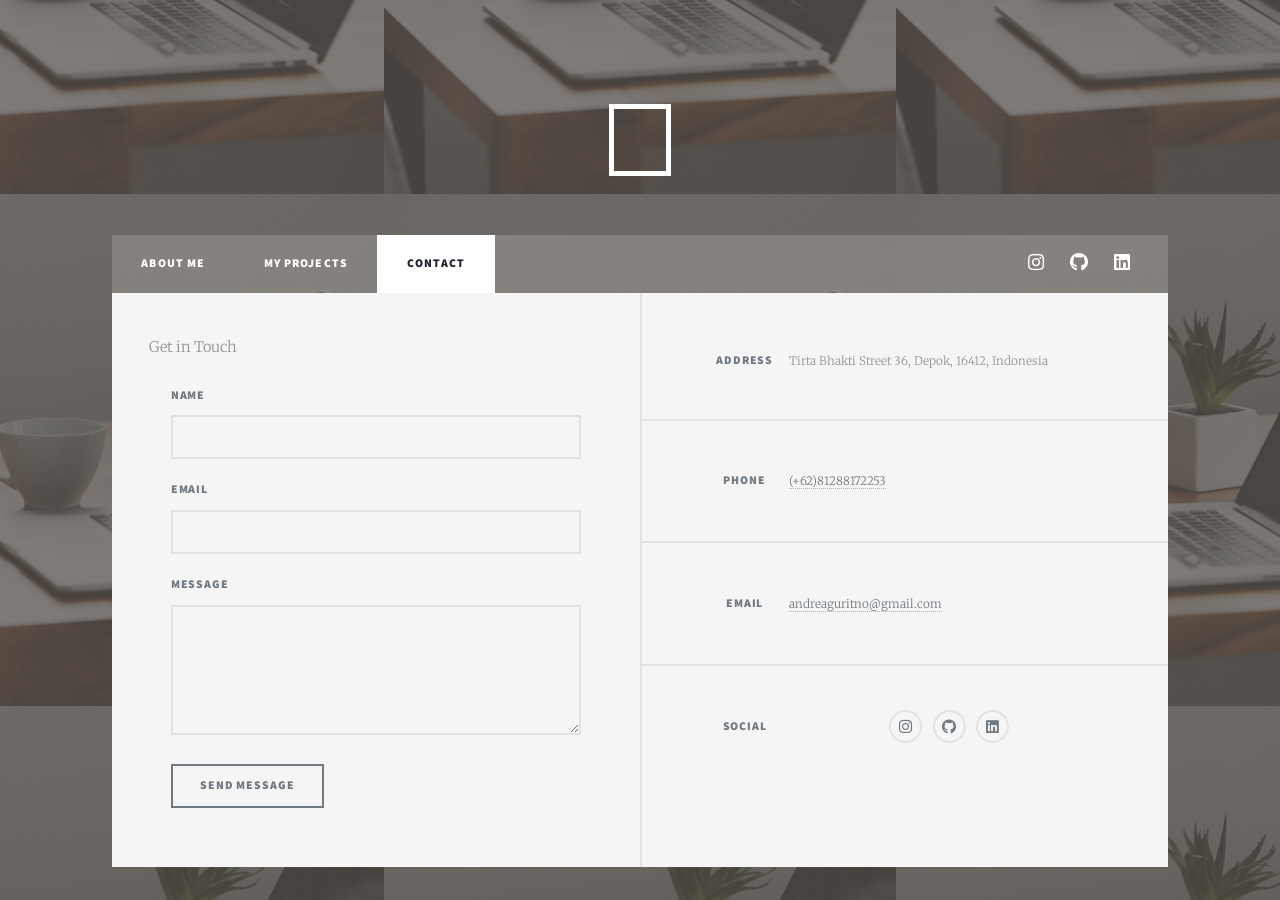
==== contact.html @ 17d35614 "Add files via upload" ====
<!DOCTYPE HTML>
<html>
	<head>
		<title>Contact me</title>
		<meta charset="utf-8" />
		<meta name="viewport" content="width=device-width, initial-scale=1, user-scalable=no" />
		<link rel="stylesheet" href="assets/css/main.css" />
		<noscript><link rel="stylesheet" href="assets/css/noscript.css" /></noscript>
	</head>
	<body class="is-preload">

		<!-- Wrapper -->
			<div id="wrapper">

				<!-- Header -->
					<header id="header">
						<a href="index.html" class="logo"><img src="images/logo.PNG" alt=""></a>
					</header>

				<!-- Nav -->
					<nav id="nav">
						<ul class="links">
							<li><a href="index.html">About Me</a></li>
							<li><a href="project.html">My Projects</a></li>
							<li class="active"><a href="contact.html">Contact</a></li>
						</ul>
						<ul class="icons">
							<li><a href="https://www.instagram.com/andreachlt/" class="icon brands fa-instagram"><span class="label">Instagram</span></a></li>
							<li><a href="https://github.com/andreacharlota?tab=repositories" class="icon brands fa-github"><span class="label">GitHub</span></a></li>
							<li><a href="https://www.linkedin.com/in/gregoria-andrea-81660a220/" class="icon brands alt fa-linkedin"><span class="label">LinkedIn</span></a></li>
						</ul>
					</nav>

				<!-- Footer -->
					<footer id="footer">
						<section>
							<form method="post" action="#">
								<div class="fields">
									<span>Get in Touch</span>
									<div class="field">
										<label for="name">Name</label>
										<input type="text" name="name" id="name" />
									</div>
									<div class="field">
										<label for="email">Email</label>
										<input type="text" name="email" id="email" />
									</div>
									<div class="field">
										<label for="message">Message</label>
										<textarea name="message" id="message" rows="3"></textarea>
									</div>
								</div>
								<ul class="actions">
									<li><input type="submit" value="Send Message" /></li>
								</ul>
							</form>
						</section>
						<section class="split contact">
							<section class="alt">
								<h3>Address</h3>
								<p>Tirta Bhakti Street 36, Depok, 16412, Indonesia<br /></p>
							</section>
							<section>
								<h3>Phone</h3>
								<p><a href="#">(+62)81288172253</a></p>
							</section>
							<section>
								<h3>Email</h3>
								<p><a href="#">andreaguritno@gmail.com</a></p>
							</section>
							<section>
								<h3>Social</h3>
								<ul class="icons alt">
									<li><a href="https://www.instagram.com/andreachlt/" class="icon brands alt fa-instagram"><span class="label">Instagram</span></a></li>
									<li><a href="https://github.com/andreacharlota?tab=repositories" class="icon brands alt fa-github"><span class="label">GitHub</span></a></li>
									<li><a href="https://www.linkedin.com/in/gregoria-andrea-81660a220/" class="icon brands alt fa-linkedin"><span class="label">LinkedIn</span></a></li>
								</ul>
							</section>
						</section>
					</footer>

			</div>

		<!-- Scripts -->
			<script src="assets/js/jquery.min.js"></script>
			<script src="assets/js/jquery.scrollex.min.js"></script>
			<script src="assets/js/jquery.scrolly.min.js"></script>
			<script src="assets/js/browser.min.js"></script>
			<script src="assets/js/breakpoints.min.js"></script>
			<script src="assets/js/util.js"></script>
			<script src="assets/js/main.js"></script>

	</body>
</html>
---- assets/css/main.css ----
@import url(fontawesome-all.min.css);
@import url("https://fonts.googleapis.com/css?family=Merriweather:300,700,300italic,700italic|Source+Sans+Pro:900");


html, body, div, span, applet, object,
iframe, h1, h2, h3, h4, h5, h6, p, blockquote,
pre, a, abbr, acronym, address, big, cite,
code, del, dfn, em, img, ins, kbd, q, s, samp,
small, strike, strong, sub, sup, tt, var, b,
u, i, center, dl, dt, dd, ol, ul, li, fieldset,
form, label, legend, table, caption, tbody,
tfoot, thead, tr, th, td, article, aside,
canvas, details, embed, figure, figcaption,
footer, header, hgroup, menu, nav, output, ruby,
section, summary, time, mark, audio, video {
	margin: 0;
	padding: 0;
	border: 0;
	font-size: 100%;
	font: inherit;
	vertical-align: baseline;}

article, aside, details, figcaption, figure,
footer, header, hgroup, menu, nav, section {
	display: block;}

body {
	line-height: 1;
}

ol, ul {
	list-style: none;
}

blockquote, q {
	quotes: none;
}

	blockquote:before, blockquote:after, q:before, q:after {
		content: '';
		content: none;
	}

table {
	border-collapse: collapse;
	border-spacing: 0;
}

body {
	-webkit-text-size-adjust: none;
}

mark {
	background-color: transparent;
	color: inherit;
}

input::-moz-focus-inner {
	border: 0;
	padding: 0;
}

input, select, textarea {
	-moz-appearance: none;
	-webkit-appearance: none;
	-ms-appearance: none;
	appearance: none;
}

/* Basic */

	@-ms-viewport {
		width: device-width;
	}

	body {
		-ms-overflow-style: scrollbar;
	}

	@media screen and (max-width: 480px) {

		html, body {
			min-width: 320px;
		}

	}

	html {
		box-sizing: border-box;
	}

	*, *:before, *:after {
		box-sizing: inherit;
	}

	body {
		background-color: #1e252d;
	}

		body.is-preload *, body.is-preload *:before, body.is-preload *:after {
			-moz-animation: none !important;
			-webkit-animation: none !important;
			-ms-animation: none !important;
			animation: none !important;
			-moz-transition: none !important;
			-webkit-transition: none !important;
			-ms-transition: none !important;
			transition: none !important;
		}

/* Type */

	html {
		font-size: 16pt;
	}

		@media screen and (max-width: 1680px) {

			html {
				font-size: 12pt;
			}

		}

		@media screen and (max-width: 1280px) {

			html {
				font-size: 11pt;
			}

		}

		@media screen and (max-width: 360px) {

			html {
				font-size: 10pt;
			}

		}

	body {
		color: #212931;
	}

	body, input, select, textarea {
		font-family: "Merriweather", Georgia, serif;
		font-weight: 300;
		font-size: 1rem;
		line-height: 2.375;
	}

	a {
		-moz-transition: color 0.2s ease-in-out, background-color 0.2s ease-in-out, border-color 0.2s ease-in-out, box-shadow 0.2s ease-in-out;
		-webkit-transition: color 0.2s ease-in-out, background-color 0.2s ease-in-out, border-color 0.2s ease-in-out, box-shadow 0.2s ease-in-out;
		-ms-transition: color 0.2s ease-in-out, background-color 0.2s ease-in-out, border-color 0.2s ease-in-out, box-shadow 0.2s ease-in-out;
		transition: color 0.2s ease-in-out, background-color 0.2s ease-in-out, border-color 0.2s ease-in-out, box-shadow 0.2s ease-in-out;
		border-bottom: dotted 1px;
		text-decoration: none;
	}

		a:hover {
			border-bottom-color: transparent;
		}

	strong, b {
		font-weight: 600;
	}

	em, i {
		font-style: italic;
	}

	p {
		text-align: justify;
		margin: 0 0 2rem 0;
	}

	h1, h2, h3, h4, h5, h6 {
		font-family: "Source Sans Pro", Helvetica, sans-serif;
		font-weight: 900;
		line-height: 1.5;
		letter-spacing: 0.075em;
		text-transform: uppercase;
		margin: 0 0 1rem 0;
	}

		h1 a, h2 a, h3 a, h4 a, h5 a, h6 a {
			border-bottom: 0;
			color: inherit;
			text-decoration: none;
		}

	h1 {
		font-size: 4rem;
		line-height: 1.1;
		margin: 0 0 2rem 0;
	}

	h2 {
		font-size: 1.75rem;
		line-height: 1.3;
		margin: 0 0 1.5rem 0;
	}

	h3 {
		font-size: 1.25rem;
		margin: 0 0 1.5rem 0;
	}

	h4 {
		font-size: 1rem;
	}

	h5 {
		font-size: 0.9rem;
	}

	h6 {
		font-size: 0.8rem;
	}

	sub {
		font-size: 0.8rem;
		position: relative;
		top: 0.5rem;
	}

	sup {
		font-size: 0.8rem;
		position: relative;
		top: -0.5rem;
	}

	blockquote {
		border-left: solid 4px;
		font-style: italic;
		margin: 0 0 2rem 0;
		padding: 0.5rem 0 0.5rem 2rem;
	}

	code {
		border: solid 2px;
		font-family: "Courier New", monospace;
		font-size: 0.9rem;
		margin: 0 0.25rem;
		padding: 0.25rem 0.65rem;
	}

	pre {
		-webkit-overflow-scrolling: touch;
		font-family: "Courier New", monospace;
		font-size: 0.9rem;
		margin: 0 0 2rem 0;
	}

		pre code {
			display: block;
			line-height: 1.75;
			padding: 1rem 1.5rem;
			overflow-x: auto;
		}

	hr {
		border: 0;
		border-bottom: solid 2px;
		margin: 3rem 0;
	}

		hr.major {
			margin: 5rem 0;
		}

	.align-left {
		text-align: left;
	}

	.align-center {
		text-align: center;
	}

	.align-right {
		text-align: right;
	}

	input, select, textarea {
		color: #212931;
	}

	a {
		color: #212931;
		border-bottom-color: rgba(33, 41, 49, 0.5);
	}

		a:hover {
			border-bottom-color: transparent;
			color: #18bfef !important;
		}

	strong, b {
		color: #212931;
	}

	h1, h2, h3, h4, h5, h6 {
		color: #212931;
		text-align: center;
	}

	blockquote {
		border-left-color: #eeeeee;
	}

	code {
		background: rgba(220, 220, 220, 0.25);
		border-color: #eeeeee;
	}

	hr {
		border-bottom-color: #eeeeee;
	}

/* Row */

	.row {
		display: flex;
		flex-wrap: wrap;
		box-sizing: border-box;
		align-items: stretch;
	}

		.row > * {
			box-sizing: border-box;
		}

		.row.gtr-uniform > * > :last-child {
			margin-bottom: 0;
		}

		.row.aln-left {
			justify-content: flex-start;
		}

		.row.aln-center {
			justify-content: center;
		}

		.row.aln-right {
			justify-content: flex-end;
		}

		.row.aln-top {
			align-items: flex-start;
		}

		.row.aln-middle {
			align-items: center;
		}

		.row.aln-bottom {
			align-items: flex-end;
		}

		.row > .imp {
			order: -1;
		}

		.row > .col-1 {
			width: 8.33333%;
		}

		.row > .off-1 {
			margin-left: 8.33333%;
		}

		.row > .col-2 {
			width: 16.66667%;
		}

		.row > .off-2 {
			margin-left: 16.66667%;
		}

		.row > .col-3 {
			width: 25%;
		}

		.row > .off-3 {
			margin-left: 25%;
		}

		.row > .col-4 {
			width: 33.33333%;
		}

		.row > .off-4 {
			margin-left: 33.33333%;
		}

		.row > .col-5 {
			width: 41.66667%;
		}

		.row > .off-5 {
			margin-left: 41.66667%;
		}

		.row > .col-6 {
			width: 50%;
		}

		.row > .off-6 {
			margin-left: 50%;
		}

		.row > .col-7 {
			width: 58.33333%;
		}

		.row > .off-7 {
			margin-left: 58.33333%;
		}

		.row > .col-8 {
			width: 66.66667%;
		}

		.row > .off-8 {
			margin-left: 66.66667%;
		}

		.row > .col-9 {
			width: 75%;
		}

		.row > .off-9 {
			margin-left: 75%;
		}

		.row > .col-10 {
			width: 83.33333%;
		}

		.row > .off-10 {
			margin-left: 83.33333%;
		}

		.row > .col-11 {
			width: 91.66667%;
		}

		.row > .off-11 {
			margin-left: 91.66667%;
		}

		.row > .col-12 {
			width: 100%;
		}

		.row > .off-12 {
			margin-left: 100%;
		}

		.row.gtr-0 {
			margin-top: 0;
			margin-left: 0rem;
		}

			.row.gtr-0 > * {
				padding: 0 0 0 0rem;
			}

			.row.gtr-0.gtr-uniform {
				margin-top: 0rem;
			}

				.row.gtr-0.gtr-uniform > * {
					padding-top: 0rem;
				}

		.row.gtr-25 {
			margin-top: 0;
			margin-left: -0.375rem;
		}

			.row.gtr-25 > * {
				padding: 0 0 0 0.375rem;
			}

			.row.gtr-25.gtr-uniform {
				margin-top: -0.375rem;
			}

				.row.gtr-25.gtr-uniform > * {
					padding-top: 0.375rem;
				}

		.row.gtr-50 {
			margin-top: 0;
			margin-left: -0.75rem;
		}

			.row.gtr-50 > * {
				padding: 0 0 0 0.75rem;
			}

			.row.gtr-50.gtr-uniform {
				margin-top: -0.75rem;
			}

				.row.gtr-50.gtr-uniform > * {
					padding-top: 0.75rem;
				}

		.row {
			margin-top: 0;
			margin-left: -1.5rem;
		}

			.row > * {
				padding: 0 0 0 1.5rem;
			}

			.row.gtr-uniform {
				margin-top: -1.5rem;
			}

				.row.gtr-uniform > * {
					padding-top: 1.5rem;
				}

		.row.gtr-150 {
			margin-top: 0;
			margin-left: -2.25rem;
		}

			.row.gtr-150 > * {
				padding: 0 0 0 2.25rem;
			}

			.row.gtr-150.gtr-uniform {
				margin-top: -2.25rem;
			}

				.row.gtr-150.gtr-uniform > * {
					padding-top: 2.25rem;
				}

		.row.gtr-200 {
			margin-top: 0;
			margin-left: -3rem;
		}

			.row.gtr-200 > * {
				padding: 0 0 0 3rem;
			}

			.row.gtr-200.gtr-uniform {
				margin-top: -3rem;
			}

				.row.gtr-200.gtr-uniform > * {
					padding-top: 3rem;
				}

		@media screen and (max-width: 1680px) {

			.row {
				display: flex;
				flex-wrap: wrap;
				box-sizing: border-box;
				align-items: stretch;
			}

				.row > * {
					box-sizing: border-box;
				}

				.row.gtr-uniform > * > :last-child {
					margin-bottom: 0;
				}

				.row.aln-left {
					justify-content: flex-start;
				}

				.row.aln-center {
					justify-content: center;
				}

				.row.aln-right {
					justify-content: flex-end;
				}

				.row.aln-top {
					align-items: flex-start;
				}

				.row.aln-middle {
					align-items: center;
				}

				.row.aln-bottom {
					align-items: flex-end;
				}

				.row > .imp-xlarge {
					order: -1;
				}

				.row > .col-1-xlarge {
					width: 8.33333%;
				}

				.row > .off-1-xlarge {
					margin-left: 8.33333%;
				}

				.row > .col-2-xlarge {
					width: 16.66667%;
				}

				.row > .off-2-xlarge {
					margin-left: 16.66667%;
				}

				.row > .col-3-xlarge {
					width: 25%;
				}

				.row > .off-3-xlarge {
					margin-left: 25%;
				}

				.row > .col-4-xlarge {
					width: 33.33333%;
				}

				.row > .off-4-xlarge {
					margin-left: 33.33333%;
				}

				.row > .col-5-xlarge {
					width: 41.66667%;
				}

				.row > .off-5-xlarge {
					margin-left: 41.66667%;
				}

				.row > .col-6-xlarge {
					width: 50%;
				}

				.row > .off-6-xlarge {
					margin-left: 50%;
				}

				.row > .col-7-xlarge {
					width: 58.33333%;
				}

				.row > .off-7-xlarge {
					margin-left: 58.33333%;
				}

				.row > .col-8-xlarge {
					width: 66.66667%;
				}

				.row > .off-8-xlarge {
					margin-left: 66.66667%;
				}

				.row > .col-9-xlarge {
					width: 75%;
				}

				.row > .off-9-xlarge {
					margin-left: 75%;
				}

				.row > .col-10-xlarge {
					width: 83.33333%;
				}

				.row > .off-10-xlarge {
					margin-left: 83.33333%;
				}

				.row > .col-11-xlarge {
					width: 91.66667%;
				}

				.row > .off-11-xlarge {
					margin-left: 91.66667%;
				}

				.row > .col-12-xlarge {
					width: 100%;
				}

				.row > .off-12-xlarge {
					margin-left: 100%;
				}

				.row.gtr-0 {
					margin-top: 0;
					margin-left: 0rem;
				}

					.row.gtr-0 > * {
						padding: 0 0 0 0rem;
					}

					.row.gtr-0.gtr-uniform {
						margin-top: 0rem;
					}

						.row.gtr-0.gtr-uniform > * {
							padding-top: 0rem;
						}

				.row.gtr-25 {
					margin-top: 0;
					margin-left: -0.375rem;
				}

					.row.gtr-25 > * {
						padding: 0 0 0 0.375rem;
					}

					.row.gtr-25.gtr-uniform {
						margin-top: -0.375rem;
					}

						.row.gtr-25.gtr-uniform > * {
							padding-top: 0.375rem;
						}

				.row.gtr-50 {
					margin-top: 0;
					margin-left: -0.75rem;
				}

					.row.gtr-50 > * {
						padding: 0 0 0 0.75rem;
					}

					.row.gtr-50.gtr-uniform {
						margin-top: -0.75rem;
					}

						.row.gtr-50.gtr-uniform > * {
							padding-top: 0.75rem;
						}

				.row {
					margin-top: 0;
					margin-left: -1.5rem;
				}

					.row > * {
						padding: 0 0 0 1.5rem;
					}

					.row.gtr-uniform {
						margin-top: -1.5rem;
					}

						.row.gtr-uniform > * {
							padding-top: 1.5rem;
						}

				.row.gtr-150 {
					margin-top: 0;
					margin-left: -2.25rem;
				}

					.row.gtr-150 > * {
						padding: 0 0 0 2.25rem;
					}

					.row.gtr-150.gtr-uniform {
						margin-top: -2.25rem;
					}

						.row.gtr-150.gtr-uniform > * {
							padding-top: 2.25rem;
						}

				.row.gtr-200 {
					margin-top: 0;
					margin-left: -3rem;
				}

					.row.gtr-200 > * {
						padding: 0 0 0 3rem;
					}

					.row.gtr-200.gtr-uniform {
						margin-top: -3rem;
					}

						.row.gtr-200.gtr-uniform > * {
							padding-top: 3rem;
						}

		}

		@media screen and (max-width: 1280px) {

			.row {
				display: flex;
				flex-wrap: wrap;
				box-sizing: border-box;
				align-items: stretch;
			}

				.row > * {
					box-sizing: border-box;
				}

				.row.gtr-uniform > * > :last-child {
					margin-bottom: 0;
				}

				.row.aln-left {
					justify-content: flex-start;
				}

				.row.aln-center {
					justify-content: center;
				}

				.row.aln-right {
					justify-content: flex-end;
				}

				.row.aln-top {
					align-items: flex-start;
				}

				.row.aln-middle {
					align-items: center;
				}

				.row.aln-bottom {
					align-items: flex-end;
				}

				.row > .imp-large {
					order: -1;
				}

				.row > .col-1-large {
					width: 8.33333%;
				}

				.row > .off-1-large {
					margin-left: 8.33333%;
				}

				.row > .col-2-large {
					width: 16.66667%;
				}

				.row > .off-2-large {
					margin-left: 16.66667%;
				}

				.row > .col-3-large {
					width: 25%;
				}

				.row > .off-3-large {
					margin-left: 25%;
				}

				.row > .col-4-large {
					width: 33.33333%;
				}

				.row > .off-4-large {
					margin-left: 33.33333%;
				}

				.row > .col-5-large {
					width: 41.66667%;
				}

				.row > .off-5-large {
					margin-left: 41.66667%;
				}

				.row > .col-6-large {
					width: 50%;
				}

				.row > .off-6-large {
					margin-left: 50%;
				}

				.row > .col-7-large {
					width: 58.33333%;
				}

				.row > .off-7-large {
					margin-left: 58.33333%;
				}

				.row > .col-8-large {
					width: 66.66667%;
				}

				.row > .off-8-large {
					margin-left: 66.66667%;
				}

				.row > .col-9-large {
					width: 75%;
				}

				.row > .off-9-large {
					margin-left: 75%;
				}

				.row > .col-10-large {
					width: 83.33333%;
				}

				.row > .off-10-large {
					margin-left: 83.33333%;
				}

				.row > .col-11-large {
					width: 91.66667%;
				}

				.row > .off-11-large {
					margin-left: 91.66667%;
				}

				.row > .col-12-large {
					width: 100%;
				}

				.row > .off-12-large {
					margin-left: 100%;
				}

				.row.gtr-0 {
					margin-top: 0;
					margin-left: 0rem;
				}

					.row.gtr-0 > * {
						padding: 0 0 0 0rem;
					}

					.row.gtr-0.gtr-uniform {
						margin-top: 0rem;
					}

						.row.gtr-0.gtr-uniform > * {
							padding-top: 0rem;
						}

				.row.gtr-25 {
					margin-top: 0;
					margin-left: -0.375rem;
				}

					.row.gtr-25 > * {
						padding: 0 0 0 0.375rem;
					}

					.row.gtr-25.gtr-uniform {
						margin-top: -0.375rem;
					}

						.row.gtr-25.gtr-uniform > * {
							padding-top: 0.375rem;
						}

				.row.gtr-50 {
					margin-top: 0;
					margin-left: -0.75rem;
				}

					.row.gtr-50 > * {
						padding: 0 0 0 0.75rem;
					}

					.row.gtr-50.gtr-uniform {
						margin-top: -0.75rem;
					}

						.row.gtr-50.gtr-uniform > * {
							padding-top: 0.75rem;
						}

				.row {
					margin-top: 0;
					margin-left: -1.5rem;
				}

					.row > * {
						padding: 0 0 0 1.5rem;
					}

					.row.gtr-uniform {
						margin-top: -1.5rem;
					}

						.row.gtr-uniform > * {
							padding-top: 1.5rem;
						}

				.row.gtr-150 {
					margin-top: 0;
					margin-left: -2.25rem;
				}

					.row.gtr-150 > * {
						padding: 0 0 0 2.25rem;
					}

					.row.gtr-150.gtr-uniform {
						margin-top: -2.25rem;
					}

						.row.gtr-150.gtr-uniform > * {
							padding-top: 2.25rem;
						}

				.row.gtr-200 {
					margin-top: 0;
					margin-left: -3rem;
				}

					.row.gtr-200 > * {
						padding: 0 0 0 3rem;
					}

					.row.gtr-200.gtr-uniform {
						margin-top: -3rem;
					}

						.row.gtr-200.gtr-uniform > * {
							padding-top: 3rem;
						}

		}

		@media screen and (max-width: 980px) {

			.row {
				display: flex;
				flex-wrap: wrap;
				box-sizing: border-box;
				align-items: stretch;
			}

				.row > * {
					box-sizing: border-box;
				}

				.row.gtr-uniform > * > :last-child {
					margin-bottom: 0;
				}

				.row.aln-left {
					justify-content: flex-start;
				}

				.row.aln-center {
					justify-content: center;
				}

				.row.aln-right {
					justify-content: flex-end;
				}

				.row.aln-top {
					align-items: flex-start;
				}

				.row.aln-middle {
					align-items: center;
				}

				.row.aln-bottom {
					align-items: flex-end;
				}

				.row > .imp-medium {
					order: -1;
				}

				.row > .col-1-medium {
					width: 8.33333%;
				}

				.row > .off-1-medium {
					margin-left: 8.33333%;
				}

				.row > .col-2-medium {
					width: 16.66667%;
				}

				.row > .off-2-medium {
					margin-left: 16.66667%;
				}

				.row > .col-3-medium {
					width: 25%;
				}

				.row > .off-3-medium {
					margin-left: 25%;
				}

				.row > .col-4-medium {
					width: 33.33333%;
				}

				.row > .off-4-medium {
					margin-left: 33.33333%;
				}

				.row > .col-5-medium {
					width: 41.66667%;
				}

				.row > .off-5-medium {
					margin-left: 41.66667%;
				}

				.row > .col-6-medium {
					width: 50%;
				}

				.row > .off-6-medium {
					margin-left: 50%;
				}

				.row > .col-7-medium {
					width: 58.33333%;
				}

				.row > .off-7-medium {
					margin-left: 58.33333%;
				}

				.row > .col-8-medium {
					width: 66.66667%;
				}

				.row > .off-8-medium {
					margin-left: 66.66667%;
				}

				.row > .col-9-medium {
					width: 75%;
				}

				.row > .off-9-medium {
					margin-left: 75%;
				}

				.row > .col-10-medium {
					width: 83.33333%;
				}

				.row > .off-10-medium {
					margin-left: 83.33333%;
				}

				.row > .col-11-medium {
					width: 91.66667%;
				}

				.row > .off-11-medium {
					margin-left: 91.66667%;
				}

				.row > .col-12-medium {
					width: 100%;
				}

				.row > .off-12-medium {
					margin-left: 100%;
				}

				.row.gtr-0 {
					margin-top: 0;
					margin-left: 0rem;
				}

					.row.gtr-0 > * {
						padding: 0 0 0 0rem;
					}

					.row.gtr-0.gtr-uniform {
						margin-top: 0rem;
					}

						.row.gtr-0.gtr-uniform > * {
							padding-top: 0rem;
						}

				.row.gtr-25 {
					margin-top: 0;
					margin-left: -0.375rem;
				}

					.row.gtr-25 > * {
						padding: 0 0 0 0.375rem;
					}

					.row.gtr-25.gtr-uniform {
						margin-top: -0.375rem;
					}

						.row.gtr-25.gtr-uniform > * {
							padding-top: 0.375rem;
						}

				.row.gtr-50 {
					margin-top: 0;
					margin-left: -0.75rem;
				}

					.row.gtr-50 > * {
						padding: 0 0 0 0.75rem;
					}

					.row.gtr-50.gtr-uniform {
						margin-top: -0.75rem;
					}

						.row.gtr-50.gtr-uniform > * {
							padding-top: 0.75rem;
						}

				.row {
					margin-top: 0;
					margin-left: -1.5rem;
				}

					.row > * {
						padding: 0 0 0 1.5rem;
					}

					.row.gtr-uniform {
						margin-top: -1.5rem;
					}

						.row.gtr-uniform > * {
							padding-top: 1.5rem;
						}

				.row.gtr-150 {
					margin-top: 0;
					margin-left: -2.25rem;
				}

					.row.gtr-150 > * {
						padding: 0 0 0 2.25rem;
					}

					.row.gtr-150.gtr-uniform {
						margin-top: -2.25rem;
					}

						.row.gtr-150.gtr-uniform > * {
							padding-top: 2.25rem;
						}

				.row.gtr-200 {
					margin-top: 0;
					margin-left: -3rem;
				}

					.row.gtr-200 > * {
						padding: 0 0 0 3rem;
					}

					.row.gtr-200.gtr-uniform {
						margin-top: -3rem;
					}

						.row.gtr-200.gtr-uniform > * {
							padding-top: 3rem;
						}

		}

		@media screen and (max-width: 736px) {

			.row {
				display: flex;
				flex-wrap: wrap;
				box-sizing: border-box;
				align-items: stretch;
			}

				.row > * {
					box-sizing: border-box;
				}

				.row.gtr-uniform > * > :last-child {
					margin-bottom: 0;
				}

				.row.aln-left {
					justify-content: flex-start;
				}

				.row.aln-center {
					justify-content: center;
				}

				.row.aln-right {
					justify-content: flex-end;
				}

				.row.aln-top {
					align-items: flex-start;
				}

				.row.aln-middle {
					align-items: center;
				}

				.row.aln-bottom {
					align-items: flex-end;
				}

				.row > .imp-small {
					order: -1;
				}

				.row > .col-1-small {
					width: 8.33333%;
				}

				.row > .off-1-small {
					margin-left: 8.33333%;
				}

				.row > .col-2-small {
					width: 16.66667%;
				}

				.row > .off-2-small {
					margin-left: 16.66667%;
				}

				.row > .col-3-small {
					width: 25%;
				}

				.row > .off-3-small {
					margin-left: 25%;
				}

				.row > .col-4-small {
					width: 33.33333%;
				}

				.row > .off-4-small {
					margin-left: 33.33333%;
				}

				.row > .col-5-small {
					width: 41.66667%;
				}

				.row > .off-5-small {
					margin-left: 41.66667%;
				}

				.row > .col-6-small {
					width: 50%;
				}

				.row > .off-6-small {
					margin-left: 50%;
				}

				.row > .col-7-small {
					width: 58.33333%;
				}

				.row > .off-7-small {
					margin-left: 58.33333%;
				}

				.row > .col-8-small {
					width: 66.66667%;
				}

				.row > .off-8-small {
					margin-left: 66.66667%;
				}

				.row > .col-9-small {
					width: 75%;
				}

				.row > .off-9-small {
					margin-left: 75%;
				}

				.row > .col-10-small {
					width: 83.33333%;
				}

				.row > .off-10-small {
					margin-left: 83.33333%;
				}

				.row > .col-11-small {
					width: 91.66667%;
				}

				.row > .off-11-small {
					margin-left: 91.66667%;
				}

				.row > .col-12-small {
					width: 100%;
				}

				.row > .off-12-small {
					margin-left: 100%;
				}

				.row.gtr-0 {
					margin-top: 0;
					margin-left: 0rem;
				}

					.row.gtr-0 > * {
						padding: 0 0 0 0rem;
					}

					.row.gtr-0.gtr-uniform {
						margin-top: 0rem;
					}

						.row.gtr-0.gtr-uniform > * {
							padding-top: 0rem;
						}

				.row.gtr-25 {
					margin-top: 0;
					margin-left: -0.375rem;
				}

					.row.gtr-25 > * {
						padding: 0 0 0 0.375rem;
					}

					.row.gtr-25.gtr-uniform {
						margin-top: -0.375rem;
					}

						.row.gtr-25.gtr-uniform > * {
							padding-top: 0.375rem;
						}

				.row.gtr-50 {
					margin-top: 0;
					margin-left: -0.75rem;
				}

					.row.gtr-50 > * {
						padding: 0 0 0 0.75rem;
					}

					.row.gtr-50.gtr-uniform {
						margin-top: -0.75rem;
					}

						.row.gtr-50.gtr-uniform > * {
							padding-top: 0.75rem;
						}

				.row {
					margin-top: 0;
					margin-left: -1.5rem;
				}

					.row > * {
						padding: 0 0 0 1.5rem;
					}

					.row.gtr-uniform {
						margin-top: -1.5rem;
					}

						.row.gtr-uniform > * {
							padding-top: 1.5rem;
						}

				.row.gtr-150 {
					margin-top: 0;
					margin-left: -2.25rem;
				}

					.row.gtr-150 > * {
						padding: 0 0 0 2.25rem;
					}

					.row.gtr-150.gtr-uniform {
						margin-top: -2.25rem;
					}

						.row.gtr-150.gtr-uniform > * {
							padding-top: 2.25rem;
						}

				.row.gtr-200 {
					margin-top: 0;
					margin-left: -3rem;
				}

					.row.gtr-200 > * {
						padding: 0 0 0 3rem;
					}

					.row.gtr-200.gtr-uniform {
						margin-top: -3rem;
					}

						.row.gtr-200.gtr-uniform > * {
							padding-top: 3rem;
						}

		}

		@media screen and (max-width: 480px) {

			.row {
				display: flex;
				flex-wrap: wrap;
				box-sizing: border-box;
				align-items: stretch;
			}

				.row > * {
					box-sizing: border-box;
				}

				.row.gtr-uniform > * > :last-child {
					margin-bottom: 0;
				}

				.row.aln-left {
					justify-content: flex-start;
				}

				.row.aln-center {
					justify-content: center;
				}

				.row.aln-right {
					justify-content: flex-end;
				}

				.row.aln-top {
					align-items: flex-start;
				}

				.row.aln-middle {
					align-items: center;
				}

				.row.aln-bottom {
					align-items: flex-end;
				}

				.row > .imp-xsmall {
					order: -1;
				}

				.row > .col-1-xsmall {
					width: 8.33333%;
				}

				.row > .off-1-xsmall {
					margin-left: 8.33333%;
				}

				.row > .col-2-xsmall {
					width: 16.66667%;
				}

				.row > .off-2-xsmall {
					margin-left: 16.66667%;
				}

				.row > .col-3-xsmall {
					width: 25%;
				}

				.row > .off-3-xsmall {
					margin-left: 25%;
				}

				.row > .col-4-xsmall {
					width: 33.33333%;
				}

				.row > .off-4-xsmall {
					margin-left: 33.33333%;
				}

				.row > .col-5-xsmall {
					width: 41.66667%;
				}

				.row > .off-5-xsmall {
					margin-left: 41.66667%;
				}

				.row > .col-6-xsmall {
					width: 50%;
				}

				.row > .off-6-xsmall {
					margin-left: 50%;
				}

				.row > .col-7-xsmall {
					width: 58.33333%;
				}

				.row > .off-7-xsmall {
					margin-left: 58.33333%;
				}

				.row > .col-8-xsmall {
					width: 66.66667%;
				}

				.row > .off-8-xsmall {
					margin-left: 66.66667%;
				}

				.row > .col-9-xsmall {
					width: 75%;
				}

				.row > .off-9-xsmall {
					margin-left: 75%;
				}

				.row > .col-10-xsmall {
					width: 83.33333%;
				}

				.row > .off-10-xsmall {
					margin-left: 83.33333%;
				}

				.row > .col-11-xsmall {
					width: 91.66667%;
				}

				.row > .off-11-xsmall {
					margin-left: 91.66667%;
				}

				.row > .col-12-xsmall {
					width: 100%;
				}

				.row > .off-12-xsmall {
					margin-left: 100%;
				}

				.row.gtr-0 {
					margin-top: 0;
					margin-left: 0rem;
				}

					.row.gtr-0 > * {
						padding: 0 0 0 0rem;
					}

					.row.gtr-0.gtr-uniform {
						margin-top: 0rem;
					}

						.row.gtr-0.gtr-uniform > * {
							padding-top: 0rem;
						}

				.row.gtr-25 {
					margin-top: 0;
					margin-left: -0.375rem;
				}

					.row.gtr-25 > * {
						padding: 0 0 0 0.375rem;
					}

					.row.gtr-25.gtr-uniform {
						margin-top: -0.375rem;
					}

						.row.gtr-25.gtr-uniform > * {
							padding-top: 0.375rem;
						}

				.row.gtr-50 {
					margin-top: 0;
					margin-left: -0.75rem;
				}

					.row.gtr-50 > * {
						padding: 0 0 0 0.75rem;
					}

					.row.gtr-50.gtr-uniform {
						margin-top: -0.75rem;
					}

						.row.gtr-50.gtr-uniform > * {
							padding-top: 0.75rem;
						}

				.row {
					margin-top: 0;
					margin-left: -1.5rem;
				}

					.row > * {
						padding: 0 0 0 1.5rem;
					}

					.row.gtr-uniform {
						margin-top: -1.5rem;
					}

						.row.gtr-uniform > * {
							padding-top: 1.5rem;
						}

				.row.gtr-150 {
					margin-top: 0;
					margin-left: -2.25rem;
				}

					.row.gtr-150 > * {
						padding: 0 0 0 2.25rem;
					}

					.row.gtr-150.gtr-uniform {
						margin-top: -2.25rem;
					}

						.row.gtr-150.gtr-uniform > * {
							padding-top: 2.25rem;
						}

				.row.gtr-200 {
					margin-top: 0;
					margin-left: -3rem;
				}

					.row.gtr-200 > * {
						padding: 0 0 0 3rem;
					}

					.row.gtr-200.gtr-uniform {
						margin-top: -3rem;
					}

						.row.gtr-200.gtr-uniform > * {
							padding-top: 3rem;
						}

		}

		@media screen and (max-width: 360px) {

			.row {
				display: flex;
				flex-wrap: wrap;
				box-sizing: border-box;
				align-items: stretch;
			}

				.row > * {
					box-sizing: border-box;
				}

				.row.gtr-uniform > * > :last-child {
					margin-bottom: 0;
				}

				.row.aln-left {
					justify-content: flex-start;
				}

				.row.aln-center {
					justify-content: center;
				}

				.row.aln-right {
					justify-content: flex-end;
				}

				.row.aln-top {
					align-items: flex-start;
				}

				.row.aln-middle {
					align-items: center;
				}

				.row.aln-bottom {
					align-items: flex-end;
				}

				.row > .imp-xxsmall {
					order: -1;
				}

				.row > .col-1-xxsmall {
					width: 8.33333%;
				}

				.row > .off-1-xxsmall {
					margin-left: 8.33333%;
				}

				.row > .col-2-xxsmall {
					width: 16.66667%;
				}

				.row > .off-2-xxsmall {
					margin-left: 16.66667%;
				}

				.row > .col-3-xxsmall {
					width: 25%;
				}

				.row > .off-3-xxsmall {
					margin-left: 25%;
				}

				.row > .col-4-xxsmall {
					width: 33.33333%;
				}

				.row > .off-4-xxsmall {
					margin-left: 33.33333%;
				}

				.row > .col-5-xxsmall {
					width: 41.66667%;
				}

				.row > .off-5-xxsmall {
					margin-left: 41.66667%;
				}

				.row > .col-6-xxsmall {
					width: 50%;
				}

				.row > .off-6-xxsmall {
					margin-left: 50%;
				}

				.row > .col-7-xxsmall {
					width: 58.33333%;
				}

				.row > .off-7-xxsmall {
					margin-left: 58.33333%;
				}

				.row > .col-8-xxsmall {
					width: 66.66667%;
				}

				.row > .off-8-xxsmall {
					margin-left: 66.66667%;
				}

				.row > .col-9-xxsmall {
					width: 75%;
				}

				.row > .off-9-xxsmall {
					margin-left: 75%;
				}

				.row > .col-10-xxsmall {
					width: 83.33333%;
				}

				.row > .off-10-xxsmall {
					margin-left: 83.33333%;
				}

				.row > .col-11-xxsmall {
					width: 91.66667%;
				}

				.row > .off-11-xxsmall {
					margin-left: 91.66667%;
				}

				.row > .col-12-xxsmall {
					width: 100%;
				}

				.row > .off-12-xxsmall {
					margin-left: 100%;
				}

				.row.gtr-0 {
					margin-top: 0;
					margin-left: 0rem;
				}

					.row.gtr-0 > * {
						padding: 0 0 0 0rem;
					}

					.row.gtr-0.gtr-uniform {
						margin-top: 0rem;
					}

						.row.gtr-0.gtr-uniform > * {
							padding-top: 0rem;
						}

				.row.gtr-25 {
					margin-top: 0;
					margin-left: -0.375rem;
				}

					.row.gtr-25 > * {
						padding: 0 0 0 0.375rem;
					}

					.row.gtr-25.gtr-uniform {
						margin-top: -0.375rem;
					}

						.row.gtr-25.gtr-uniform > * {
							padding-top: 0.375rem;
						}

				.row.gtr-50 {
					margin-top: 0;
					margin-left: -0.75rem;
				}

					.row.gtr-50 > * {
						padding: 0 0 0 0.75rem;
					}

					.row.gtr-50.gtr-uniform {
						margin-top: -0.75rem;
					}

						.row.gtr-50.gtr-uniform > * {
							padding-top: 0.75rem;
						}

				.row {
					margin-top: 0;
					margin-left: -1.5rem;
				}

					.row > * {
						padding: 0 0 0 1.5rem;
					}

					.row.gtr-uniform {
						margin-top: -1.5rem;
					}

						.row.gtr-uniform > * {
							padding-top: 1.5rem;
						}

				.row.gtr-150 {
					margin-top: 0;
					margin-left: -2.25rem;
				}

					.row.gtr-150 > * {
						padding: 0 0 0 2.25rem;
					}

					.row.gtr-150.gtr-uniform {
						margin-top: -2.25rem;
					}

						.row.gtr-150.gtr-uniform > * {
							padding-top: 2.25rem;
						}

				.row.gtr-200 {
					margin-top: 0;
					margin-left: -3rem;
				}

					.row.gtr-200 > * {
						padding: 0 0 0 3rem;
					}

					.row.gtr-200.gtr-uniform {
						margin-top: -3rem;
					}

						.row.gtr-200.gtr-uniform > * {
							padding-top: 3rem;
						}

		}

/* Box */

	.box {
		border: solid 2px;
		margin-bottom: 2rem;
		padding: 1.5rem;
	}

		.box > :last-child,
		.box > :last-child > :last-child,
		.box > :last-child > :last-child > :last-child {
			margin-bottom: 0;
		}

		.box.alt {
			border: 0;
			border-radius: 0;
			padding: 0;
		}

	.box {
		border-color: #eeeeee;
	}

/* Button */

	input[type="submit"],
	input[type="reset"],
	input[type="button"],
	button,
	.button {
		-moz-appearance: none;
		-webkit-appearance: none;
		-ms-appearance: none;
		appearance: none;
		-moz-transition: background-color 0.2s ease-in-out, box-shadow 0.2s ease-in-out, color 0.2s ease-in-out;
		-webkit-transition: background-color 0.2s ease-in-out, box-shadow 0.2s ease-in-out, color 0.2s ease-in-out;
		-ms-transition: background-color 0.2s ease-in-out, box-shadow 0.2s ease-in-out, color 0.2s ease-in-out;
		transition: background-color 0.2s ease-in-out, box-shadow 0.2s ease-in-out, color 0.2s ease-in-out;
		border: 0;
		border-radius: 0;
		cursor: pointer;
		display: inline-block;
		font-family: "Source Sans Pro", Helvetica, sans-serif;
		font-size: 0.8rem;
		font-weight: 900;
		letter-spacing: 0.075em;
		height: 3rem;
		line-height: 3rem;
		padding: 0 2rem;
		text-align: center;
		text-decoration: none;
		text-transform: uppercase;
		white-space: nowrap;
	}

		input[type="submit"].icon:before,
		input[type="reset"].icon:before,
		input[type="button"].icon:before,
		button.icon:before,
		.button.icon:before {
			margin-right: 0.5rem;
		}

		input[type="submit"].icon.solo,
		input[type="reset"].icon.solo,
		input[type="button"].icon.solo,
		button.icon.solo,
		.button.icon.solo {
			position: relative;
			width: 4rem;
			height: 4rem;
			line-height: 4rem;
			border-radius: 4rem;
			text-indent: 4rem;
			overflow: hidden;
			padding: 0;
			white-space: nowrap;
		}

			input[type="submit"].icon.solo:before,
			input[type="reset"].icon.solo:before,
			input[type="button"].icon.solo:before,
			button.icon.solo:before,
			.button.icon.solo:before {
				position: absolute;
				display: block;
				top: 0;
				left: 0;
				width: inherit;
				height: inherit;
				line-height: inherit;
				font-size: 1.25rem;
				margin-right: 0;
				text-align: center;
				text-indent: 0;
			}

		input[type="submit"].fit,
		input[type="reset"].fit,
		input[type="button"].fit,
		button.fit,
		.button.fit {
			width: 100%;
		}

		input[type="submit"].small,
		input[type="reset"].small,
		input[type="button"].small,
		button.small,
		.button.small {
			font-size: 0.7rem;
			height: 2.5rem;
			line-height: 2.5rem;
			padding: 0 1.5rem;
		}

		input[type="submit"].large,
		input[type="reset"].large,
		input[type="button"].large,
		button.large,
		.button.large {
			font-size: 0.9rem;
			height: 3.5rem;
			line-height: 3.5rem;
			padding: 0 2.75rem;
		}

		@media screen and (max-width: 980px) {

			input[type="submit"],
			input[type="reset"],
			input[type="button"],
			button,
			.button {
				font-size: 0.9rem;
				height: 3.25rem;
				line-height: 3.25rem;
			}

				input[type="submit"].large,
				input[type="reset"].large,
				input[type="button"].large,
				button.large,
				.button.large {
					font-size: 1rem;
					height: 3.75rem;
					line-height: 3.75rem;
				}

		}

		input[type="submit"].disabled, input[type="submit"]:disabled,
		input[type="reset"].disabled,
		input[type="reset"]:disabled,
		input[type="button"].disabled,
		input[type="button"]:disabled,
		button.disabled,
		button:disabled,
		.button.disabled,
		.button:disabled {
			pointer-events: none;
			opacity: 0.25;
		}

	input[type="submit"],
	input[type="reset"],
	input[type="button"],
	button,
	.button {
		background-color: transparent;
		box-shadow: inset 0 0 0 2px #212931;
		color: #212931 !important;
	}

		input[type="submit"]:hover,
		input[type="reset"]:hover,
		input[type="button"]:hover,
		button:hover,
		.button:hover {
			box-shadow: inset 0 0 0 2px #18bfef;
			color: #18bfef !important;
		}

		input[type="submit"].primary,
		input[type="reset"].primary,
		input[type="button"].primary,
		button.primary,
		.button.primary {
			background-color: #212931;
			box-shadow: none;
			color: #ffffff !important;
		}

			input[type="submit"].primary:hover,
			input[type="reset"].primary:hover,
			input[type="button"].primary:hover,
			button.primary:hover,
			.button.primary:hover {
				background-color: #18bfef;
			}

/* Form */

	form {
		margin: 0 0 2rem 0;
	}

		form > :last-child {
			margin-bottom: 0;
		}

		form > .fields {
			display: -moz-flex;
			display: -webkit-flex;
			display: -ms-flex;
			display: flex;
			-moz-flex-wrap: wrap;
			-webkit-flex-wrap: wrap;
			-ms-flex-wrap: wrap;
			flex-wrap: wrap;
			width: calc(100% + 3rem);
			margin: -1.5rem 0 2rem -1.5rem;
		}

			form > .fields > .field {
				-moz-flex-grow: 0;
				-webkit-flex-grow: 0;
				-ms-flex-grow: 0;
				flex-grow: 0;
				-moz-flex-shrink: 0;
				-webkit-flex-shrink: 0;
				-ms-flex-shrink: 0;
				flex-shrink: 0;
				padding: 1.5rem 0 0 1.5rem;
				width: calc(100% - 1.5rem);
			}

				form > .fields > .field.half {
					width: calc(50% - 0.75rem);
				}

				form > .fields > .field.third {
					width: calc(100%/3 - 0.5rem);
				}

				form > .fields > .field.quarter {
					width: calc(25% - 0.375rem);
				}

		@media screen and (max-width: 480px) {

			form > .fields {
				width: calc(100% + 3rem);
				margin: -1.5rem 0 2rem -1.5rem;
			}

				form > .fields > .field {
					padding: 1.5rem 0 0 1.5rem;
					width: calc(100% - 1.5rem);
				}

					form > .fields > .field.half {
						width: calc(100% - 1.5rem);
					}

					form > .fields > .field.third {
						width: calc(100% - 1.5rem);
					}

					form > .fields > .field.quarter {
						width: calc(100% - 1.5rem);
					}

		}

	label {
		display: block;
		font-family: "Source Sans Pro", Helvetica, sans-serif;
		font-weight: 900;
		line-height: 1.5;
		letter-spacing: 0.075em;
		font-size: 0.8rem;
		text-transform: uppercase;
		margin: 0 0 0.75rem 0;
	}

		@media screen and (max-width: 980px) {

			label {
				font-size: 0.9rem;
			}

		}

	input[type="text"],
	input[type="password"],
	input[type="email"],
	select,
	textarea {
		-moz-appearance: none;
		-webkit-appearance: none;
		-ms-appearance: none;
		appearance: none;
		background: transparent;
		border-radius: 0;
		border: solid 2px;
		color: inherit;
		display: block;
		outline: 0;
		padding: 0 1rem;
		text-decoration: none;
		width: 100%;
	}

		input[type="text"]:invalid,
		input[type="password"]:invalid,
		input[type="email"]:invalid,
		select:invalid,
		textarea:invalid {
			box-shadow: none;
		}

	select {
		background-size: 1.25rem;
		background-repeat: no-repeat;
		background-position: calc(100% - 1rem) center;
		height: 3rem;
		padding-right: 3rem;
		text-overflow: ellipsis;
	}

		select:focus::-ms-value {
			background-color: transparent;
		}

		select::-ms-expand {
			display: none;
		}

	input[type="text"],
	input[type="password"],
	input[type="email"],
	select {
		height: 3rem;
	}

	textarea {
		padding: 0.75rem 1rem;
	}

	input[type="checkbox"],
	input[type="radio"] {
		-moz-appearance: none;
		-webkit-appearance: none;
		-ms-appearance: none;
		appearance: none;
		display: block;
		float: left;
		margin-right: -2rem;
		opacity: 0;
		width: 1rem;
		z-index: -1;
	}

		input[type="checkbox"] + label,
		input[type="radio"] + label {
			text-decoration: none;
			cursor: pointer;
			display: inline-block;
			font-size: 1rem;
			letter-spacing: 0;
			font-family: "Merriweather", Georgia, serif;
			text-transform: none;
			font-weight: 300;
			padding-left: 2.8rem;
			padding-right: 1rem;
			position: relative;
		}

			input[type="checkbox"] + label:before,
			input[type="radio"] + label:before {
				-moz-osx-font-smoothing: grayscale;
				-webkit-font-smoothing: antialiased;
				display: inline-block;
				font-style: normal;
				font-variant: normal;
				text-rendering: auto;
				line-height: 1;
				text-transform: none !important;
				font-family: 'Font Awesome 5 Free';
				font-weight: 900;
			}

			input[type="checkbox"] + label:before,
			input[type="radio"] + label:before {
				border-radius: 0;
				border: solid 2px;
				content: '';
				display: inline-block;
				font-size: 0.8rem;
				height: 1.8rem;
				left: 0;
				line-height: 1.65rem;
				position: absolute;
				text-align: center;
				top: -0.125rem;
				width: 1.8rem;
			}

		input[type="checkbox"]:checked + label:before,
		input[type="radio"]:checked + label:before {
			content: '\f00c';
		}

	input[type="checkbox"] + label:before {
		border-radius: 0;
	}

	input[type="radio"] + label:before {
		border-radius: 100%;
	}

	::-webkit-input-placeholder {
		opacity: 1.0;
	}

	:-moz-placeholder {
		opacity: 1.0;
	}

	::-moz-placeholder {
		opacity: 1.0;
	}

	:-ms-input-placeholder {
		opacity: 1.0;
	}

	label {
		color: #212931;
	}

	input[type="text"],
	input[type="password"],
	input[type="email"],
	select,
	textarea {
		border-color: #eeeeee;
	}

		input[type="text"]:focus,
		input[type="password"]:focus,
		input[type="email"]:focus,
		select:focus,
		textarea:focus {
			border-color: #18bfef;
		}

	select {
		background-image: url("data:image/svg+xml;charset=utf8,%3Csvg xmlns='http://www.w3.org/2000/svg' width='40' height='40' preserveAspectRatio='none' viewBox='0 0 40 40'%3E%3Cpath d='M9.4,12.3l10.4,10.4l10.4-10.4c0.2-0.2,0.5-0.4,0.9-0.4c0.3,0,0.6,0.1,0.9,0.4l3.3,3.3c0.2,0.2,0.4,0.5,0.4,0.9 c0,0.4-0.1,0.6-0.4,0.9L20.7,31.9c-0.2,0.2-0.5,0.4-0.9,0.4c-0.3,0-0.6-0.1-0.9-0.4L4.3,17.3c-0.2-0.2-0.4-0.5-0.4-0.9 c0-0.4,0.1-0.6,0.4-0.9l3.3-3.3c0.2-0.2,0.5-0.4,0.9-0.4S9.1,12.1,9.4,12.3z' fill='%23eeeeee' /%3E%3C/svg%3E");
	}

		select option {
			background-color: #ffffff;
			color: #212931;
		}

	.select-wrapper:before {
		color: #eeeeee;
	}

	input[type="checkbox"] + label,
	input[type="radio"] + label {
		color: #212931;
	}

		input[type="checkbox"] + label:before,
		input[type="radio"] + label:before {
			border-color: #eeeeee;
		}

	input[type="checkbox"]:checked + label:before,
	input[type="radio"]:checked + label:before {
		background-color: #212931;
		border-color: #212931;
		color: #ffffff;
	}

	input[type="checkbox"]:focus + label:before,
	input[type="radio"]:focus + label:before {
		border-color: #18bfef;
	}

	::-webkit-input-placeholder {
		color: #909498 !important;
	}

	:-moz-placeholder {
		color: #909498 !important;
	}

	::-moz-placeholder {
		color: #909498 !important;
	}

	:-ms-input-placeholder {
		color: #909498 !important;
	}

	.formerize-placeholder {
		color: #909498 !important;
	}

/* Icon */

	.icon {
		text-decoration: none;
		border-bottom: none;
		position: relative;
	}

		.icon:before {
			-moz-osx-font-smoothing: grayscale;
			-webkit-font-smoothing: antialiased;
			display: inline-block;
			font-style: normal;
			font-variant: normal;
			text-rendering: auto;
			line-height: 1;
			text-transform: none !important;
			font-family: 'Font Awesome 5 Free';
			font-weight: 400;
		}

		.icon > .label {
			display: none;
		}

		.icon:before {
			line-height: inherit;
		}

		.icon.solid:before {
			font-weight: 900;
		}

		.icon.brands:before {
			font-family: 'Font Awesome 5 Brands';
		}

/* Image */

	.image {
		border: 0;
		display: inline-block;
		position: relative;
	}

		.image img {
			display: block;
		}

		.image.left, .image.right {
			max-width: 40%;
		}

			.image.left img, .image.right img {
				width: 100%;
			}

		.image.left {
			float: left;
			margin: 0 2rem 2rem 0;
			top: 0.75rem;
		}

		.image.right {
			float: right;
			margin: 0 0 2rem 2rem;
			top: 0.75rem;
		}

		.image.fit {
			display: block;
			margin: 2.5rem 0;
			width: 100%;
		}

			.image.fit:first-child {
				margin-top: 0;
			}

			.image.fit img {
				width: 100%;
			}

		.image.main {
			display: block;
			margin: 4rem 0;
			width: 100%;
		}

			.image.main:first-child {
				margin-top: 0;
			}

			.image.main img {
				width: 100%;
			}

		@media screen and (max-width: 736px) {

			.image.fit {
				margin: 2rem 0;
			}

			.image.main {
				margin: 2rem 0;
			}

		}

	a.image {
		overflow: hidden;
	}

		a.image img {
			-moz-transition: -moz-transform 0.2s ease-out;
			-webkit-transition: -webkit-transform 0.2s ease-out;
			-ms-transition: -ms-transform 0.2s ease-out;
			transition: transform 0.2s ease-out;
		}

		a.image:hover img {
			-moz-transform: scale(1.05);
			-webkit-transform: scale(1.05);
			-ms-transform: scale(1.05);
			transform: scale(1.05);
		}

/* Actions */

	ul.actions {
		display: -moz-flex;
		display: -webkit-flex;
		display: -ms-flex;
		display: flex;
		cursor: default;
		list-style: none;
		margin-left: -1rem;
		padding-left: 0;
	}

		ul.actions li {
			padding: 0 0 0 1rem;
			vertical-align: middle;
		}

		ul.actions.special {
			-moz-justify-content: center;
			-webkit-justify-content: center;
			-ms-justify-content: center;
			justify-content: center;
			width: 100%;
			margin-left: 0;
		}

			ul.actions.special li:first-child {
				padding-left: 0;
			}

		ul.actions.stacked {
			-moz-flex-direction: column;
			-webkit-flex-direction: column;
			-ms-flex-direction: column;
			flex-direction: column;
			margin-left: 0;
		}

			ul.actions.stacked li {
				padding: 1.3rem 0 0 0;
			}

				ul.actions.stacked li:first-child {
					padding-top: 0;
				}

		ul.actions.fit {
			width: calc(100% + 1rem);
		}

			ul.actions.fit li {
				-moz-flex-grow: 1;
				-webkit-flex-grow: 1;
				-ms-flex-grow: 1;
				flex-grow: 1;
				-moz-flex-shrink: 1;
				-webkit-flex-shrink: 1;
				-ms-flex-shrink: 1;
				flex-shrink: 1;
				width: 100%;
			}

				ul.actions.fit li > * {
					width: 100%;
				}

			ul.actions.fit.stacked {
				width: 100%;
			}

		@media screen and (max-width: 480px) {

			ul.actions:not(.fixed) {
				-moz-flex-direction: column;
				-webkit-flex-direction: column;
				-ms-flex-direction: column;
				flex-direction: column;
				margin-left: 0;
				width: 100% !important;
			}

				ul.actions:not(.fixed) li {
					-moz-flex-grow: 1;
					-webkit-flex-grow: 1;
					-ms-flex-grow: 1;
					flex-grow: 1;
					-moz-flex-shrink: 1;
					-webkit-flex-shrink: 1;
					-ms-flex-shrink: 1;
					flex-shrink: 1;
					padding: 1rem 0 0 0;
					text-align: center;
					width: 100%;
				}

					ul.actions:not(.fixed) li > * {
						width: 100%;
					}

					ul.actions:not(.fixed) li:first-child {
						padding-top: 0;
					}

					ul.actions:not(.fixed) li input[type="submit"],
					ul.actions:not(.fixed) li input[type="reset"],
					ul.actions:not(.fixed) li input[type="button"],
					ul.actions:not(.fixed) li button,
					ul.actions:not(.fixed) li .button {
						width: 100%;
					}

						ul.actions:not(.fixed) li input[type="submit"].icon:before,
						ul.actions:not(.fixed) li input[type="reset"].icon:before,
						ul.actions:not(.fixed) li input[type="button"].icon:before,
						ul.actions:not(.fixed) li button.icon:before,
						ul.actions:not(.fixed) li .button.icon:before {
							margin-left: -0.5rem;
						}
		}

/* Icons */

	ul.icons {
		cursor: default;
		list-style: none;
		padding-left: 0;
		text-align: center;

	}

		ul.icons li {
			display: inline-block;
			padding: 0 0.5rem 0 0;
			vertical-align: middle;
		}

			ul.icons li:last-child {
				padding-right: 0;
			}

			ul.icons li .icon:before {
				width: 2.25rem;
				height: 2.25rem;
				line-height: 2.25rem;
				display: inline-block;
				text-align: center;
				border-radius: 100%;
				font-size: 1.25rem;
			}

		ul.icons.alt li .icon:before {
			-moz-transition: color 0.2s ease-in-out, background-color 0.2s ease-in-out, border-color 0.2s ease-in-out, box-shadow 0.2s ease-in-out;
			-webkit-transition: color 0.2s ease-in-out, background-color 0.2s ease-in-out, border-color 0.2s ease-in-out, box-shadow 0.2s ease-in-out;
			-ms-transition: color 0.2s ease-in-out, background-color 0.2s ease-in-out, border-color 0.2s ease-in-out, box-shadow 0.2s ease-in-out;
			transition: color 0.2s ease-in-out, background-color 0.2s ease-in-out, border-color 0.2s ease-in-out, box-shadow 0.2s ease-in-out;
			font-size: 1rem;
		}

/* List */

	ol {
		list-style: decimal;
		margin: 0 0 2rem 0;
		padding-left: 1.25rem;
	}

		ol li {
			padding-left: 0.25rem;
		}

	ul {
		list-style: disc;
		margin: 0 0 2rem 0;
		padding-left: 1rem;
	}

		ul li {
			padding-left: 0.5rem;
		}

		ul.divided {
			list-style: none;
			padding-left: 0;
		}

			ul.divided li {
				border-top: solid 1px;
				padding: 0.5rem 0;
			}

				ul.divided li:first-child {
					border-top: 0;
					padding-top: 0;
				}

	dl {
		margin: 0 0 2rem 0;
	}

		dl dt {
			display: block;
			font-weight: 600;
			margin: 0 0 1rem 0;
		}

		dl dd {
			margin-left: 2rem;
		}

	ul.divided li {
		border-top-color: #eeeeee;
	}

	ul.icons li a.icon:hover:before {
		color: #18bfef;
	}

	ul.icons.alt li .icon:before {
		box-shadow: inset 0 0 0 2px #eeeeee;
	}

	ul.icons.alt li a.icon:hover:before {
		box-shadow: inset 0 0 0 2px #18bfef;
	}

/* Section/Article */

	section.special, article.special {
		text-align: center;
	}

	header {
		cursor: default;
	}

		header > .date {
			display: block;
			font-size: 0.8rem;
			height: 1;
			margin: 0 0 1rem 0;
			position: relative;
		}

		header > p {
			font-style: italic;
		}

		header > h1 + p {
			font-size: 1.1rem;
			margin-top: -0.5rem;
			line-height: 2;
		}

		header > h2 + p {
			font-size: 1rem;
			margin-top: -0.75rem;
		}

		header > h3 + p {
			font-size: 0.9rem;
			margin-top: -0.75rem;
		}

		header > h4 + p {
			font-size: 0.8rem;
			margin-top: -0.75rem;
		}

		header.major {
			margin: 0 0 4rem 0;
			text-align: center;
		}

			header.major > :last-child {
				margin-bottom: 0;
			}

			header.major > p {
				margin-top: 0;
				text-align: center;
			}

			header.major > .date {
				font-size: 1rem;
				margin: 0 0 4rem 0;
			}

				header.major > .date:before, header.major > .date:after {
					content: '';
					display: block;
					position: absolute;
					top: 50%;
					width: calc(50% - 6rem);
					border-top: solid 2px;
				}

				header.major > .date:before {
					left: 0;
				}

				header.major > .date:after {
					right: 0;
				}

		@media screen and (max-width: 980px) {

			header br {
				display: none;
			}

		}

		@media screen and (max-width: 736px) {

			header.major {
				margin: 0 0 2rem 0;
			}

		}

	header.major .date:before, header.major .date:after {
		border-top-color: #eeeeee;
	}

/* Table */

	.table-wrapper {
		-webkit-overflow-scrolling: touch;
		overflow-x: auto;
	}

	table {
		margin: 0 0 2rem 0;
		width: 100%;
	}

		table tbody tr {
			border: solid 1px;
			border-left: 0;
			border-right: 0;
		}

		table td {
			padding: 0.75rem 0.75rem;
		}

		table th {
			font-family: "Source Sans Pro", Helvetica, sans-serif;
			font-size: 0.8rem;
			font-weight: 900;
			letter-spacing: 0.075em;
			line-height: 1.5;
			padding: 0 0.75rem 0.75rem 0.75rem;
			text-align: left;
			text-transform: uppercase;
		}

			@media screen and (max-width: 980px) {

				table th {
					font-size: 0.9rem;
				}

			}

		table thead {
			border-bottom: solid 2px;
		}

		table tfoot {
			border-top: solid 2px;
		}

		table.alt {
			border-collapse: separate;
		}

			table.alt tbody tr td {
				border: solid 1px;
				border-left-width: 0;
				border-top-width: 0;
			}

				table.alt tbody tr td:first-child {
					border-left-width: 1px;
				}

			table.alt tbody tr:first-child td {
				border-top-width: 1px;
			}

			table.alt thead {
				border-bottom: 0;
			}

			table.alt tfoot {
				border-top: 0;
			}

	table tbody tr {
		border-color: #eeeeee;
	}

		table tbody tr:nth-child(2n + 1) {
			background-color: rgba(220, 220, 220, 0.25);
		}

	table th {
		color: #212931;
	}

	table thead {
		border-bottom-color: #eeeeee;
	}

	table tfoot {
		border-top-color: #eeeeee;
	}

	table.alt tbody tr td {
		border-color: #eeeeee;
	}

/* Pagination */

	.pagination {
		display: -moz-inline-flex;
		display: -webkit-inline-flex;
		display: -ms-inline-flex;
		display: inline-flex;
		-moz-user-select: none;
		-webkit-user-select: none;
		-ms-user-select: none;
		user-select: none;
		cursor: default;
		list-style: none;
		margin: 0 0 2rem 2px;
		padding: 0;
	}

		.pagination a, .pagination span {
			-moz-transition: background-color 0.2s ease-in-out, border-color 0.2s ease-in-out, box-shadow 0.2s ease-in-out, color 0.2s ease-in-out;
			-webkit-transition: background-color 0.2s ease-in-out, border-color 0.2s ease-in-out, box-shadow 0.2s ease-in-out, color 0.2s ease-in-out;
			-ms-transition: background-color 0.2s ease-in-out, border-color 0.2s ease-in-out, box-shadow 0.2s ease-in-out, color 0.2s ease-in-out;
			transition: background-color 0.2s ease-in-out, border-color 0.2s ease-in-out, box-shadow 0.2s ease-in-out, color 0.2s ease-in-out;
			border: solid 2px;
			display: inline-block;
			font-family: "Source Sans Pro", Helvetica, sans-serif;
			font-size: 0.8rem;
			font-weight: 900;
			height: 3rem;
			letter-spacing: 0.075em;
			line-height: calc(3rem - 4px);
			margin-left: -2px;
			min-width: 3rem;
			position: relative;
			text-align: center;
			text-decoration: none;
			text-transform: uppercase;
		}

		.pagination .next, .pagination .previous {
			text-decoration: none;
			padding: 0 1.75rem;
		}

			.pagination .next:before, .pagination .previous:before {
				-moz-osx-font-smoothing: grayscale;
				-webkit-font-smoothing: antialiased;
				display: inline-block;
				font-style: normal;
				font-variant: normal;
				text-rendering: auto;
				line-height: 1;
				text-transform: none !important;
				font-family: 'Font Awesome 5 Free';
				font-weight: 900;
			}

			.pagination .next:before, .pagination .previous:before {
				display: inline-block;
				color: inherit !important;
				line-height: inherit;
			}

		.pagination .previous:before {
			content: '\f104';
			margin-right: 0.9375em;
		}

		.pagination .next:before {
			content: '\f105';
			float: right;
			margin-left: 0.9375em;
		}

		@media screen and (max-width: 980px) {

			.pagination a, .pagination span {
				font-size: 0.9rem;
			}

		}

		@media screen and (max-width: 480px) {

			.pagination .page, .pagination .extra {
				display: none;
			}

		}

	.pagination a, .pagination span {
		border-color: #eeeeee;
	}

	.pagination a {
		color: #212931 !important;
	}

		.pagination a:hover {
			color: #18bfef !important;
			border-color: #18bfef;
			z-index: 1;
		}

			.pagination a:hover + a,
			.pagination a:hover + span {
				border-left-color: #18bfef;
			}

		.pagination a.active {
			background-color: #eeeeee;
		}

	.pagination span {
		color: #eeeeee;
	}

/* Wrapper */

	#wrapper {
		-moz-transition: opacity 0.5s ease;
		-webkit-transition: opacity 0.5s ease;
		-ms-transition: opacity 0.5s ease;
		transition: opacity 0.5s ease;
		position: relative;
		z-index: 1;
		overflow: hidden;
	}

		#wrapper > .bg {
			position: absolute;
			top: 0;
			left: 0;
			width: 100%;
			height: 100%;
			background-color: #212931;
			background-image: url("../../images/overlay.png"), linear-gradient(0deg, rgba(0, 0, 0, 0.1), rgba(0, 0, 0, 0.1)), url("../../images/bg.jpg");
			background-size: auto,								auto,														100% auto;
			background-position: center,								center,														top center;
			background-repeat: repeat,								no-repeat,													no-repeat;
			background-attachment: scroll,								scroll,														scroll;
			z-index: -1;
		}

			#wrapper > .bg.fixed {
				position: fixed;
				width: 100vw;
				height: 100vh;
			}

		#wrapper.fade-in:before {
			pointer-events: none;
			-moz-transition: opacity 1s ease-in-out;
			-webkit-transition: opacity 1s ease-in-out;
			-ms-transition: opacity 1s ease-in-out;
			transition: opacity 1s ease-in-out;
			-moz-transition-delay: 0.75s;
			-webkit-transition-delay: 0.75s;
			-ms-transition-delay: 0.75s;
			transition-delay: 0.75s;
			background: #1e252d;
			content: '';
			display: block;
			height: 100%;
			left: 0;
			opacity: 0;
			position: fixed;
			top: 0;
			width: 100%;
		}

		body.is-preload #wrapper.fade-in:before {
			opacity: 1;
		}

		@media screen and (orientation: portrait) {

			#wrapper > .bg {
				background-size: auto,								auto,														auto 175%;
			}

		}

/* Intro */

	#intro {
		color: #ffffff;
		padding: 8rem 4rem 6rem 4rem ;
		-moz-align-items: center;
		-webkit-align-items: center;
		-ms-align-items: center;
		align-items: center;
		display: -moz-flex;
		display: -webkit-flex;
		display: -ms-flex;
		display: flex;
		-moz-flex-direction: column;
		-webkit-flex-direction: column;
		-ms-flex-direction: column;
		flex-direction: column;
		-moz-justify-content: -moz-flex-end;
		-webkit-justify-content: -webkit-flex-end;
		-ms-justify-content: -ms-flex-end;
		justify-content: flex-end;
		-moz-transition: opacity 1s ease, -moz-transform 1s ease;
		-webkit-transition: opacity 1s ease, -webkit-transform 1s ease;
		-ms-transition: opacity 1s ease, -ms-transform 1s ease;
		transition: opacity 1s ease, transform 1s ease;
		position: relative;
		cursor: default;
		text-align: center;
		z-index: 1;
		min-height: 100vh;
	}

		#intro input, #intro select, #intro textarea {
			color: #ffffff;
		}

		#intro a {
			color: #ffffff;
			border-bottom-color: rgba(255, 255, 255, 0.5);
		}

			#intro a:hover {
				border-bottom-color: transparent;
				color: #18bfef !important;
			}

		#intro strong, #intro b {
			color: #ffffff;
		}

		#intro h1, #intro h2, #intro h3, #intro h4, #intro h5, #intro h6 {
			color: #ffffff;
		}

		#intro blockquote {
			border-left-color: #ffffff;
		}

		#intro code {
			background: rgba(255, 255, 255, 0.075);
			border-color: #ffffff;
		}

		#intro hr {
			border-bottom-color: #ffffff;
		}

		#intro input[type="submit"],
		#intro input[type="reset"],
		#intro input[type="button"],
		#intro button,
		#intro .button {
			background-color: transparent;
			box-shadow: inset 0 0 0 2px #ffffff;
			color: #ffffff !important;
		}

			#intro input[type="submit"]:hover,
			#intro input[type="reset"]:hover,
			#intro input[type="button"]:hover,
			#intro button:hover,
			#intro .button:hover {
				box-shadow: inset 0 0 0 2px #18bfef;
				color: #18bfef !important;
			}

			#intro input[type="submit"].primary,
			#intro input[type="reset"].primary,
			#intro input[type="button"].primary,
			#intro button.primary,
			#intro .button.primary {
				background-color: #ffffff;
				box-shadow: none;
				color: #1e252d !important;
			}

				#intro input[type="submit"].primary:hover,
				#intro input[type="reset"].primary:hover,
				#intro input[type="button"].primary:hover,
				#intro button.primary:hover,
				#intro .button.primary:hover {
					background-color: #18bfef;
				}

		#intro h1 {
			font-size: 5rem;
			line-height: 1;
			color: transparent;
			-webkit-text-stroke: 1px #fff;
			background: url(../../images/back.png);
			-webkit-background-clip: text;
			background-position: 0 0;
			animation: back 20s linear infinite;
		}
		@keyframes back{
			100%{
				background-position: 2000px;
			}
		}

		#intro p {
			font-size: 1.25rem;
			font-style: italic;
			margin-top: -0.25rem;
			text-align: center;
		}

		#intro + #header {
			margin-top: -20rem;
		}

			#intro + #header .logo {
				-moz-transform: translateY(2rem);
				-webkit-transform: translateY(2rem);
				-ms-transform: translateY(2rem);
				transform: translateY(2rem);
				opacity: 0;
				visibility: hidden;
			}

		#intro.hidden {
			pointer-events: none;
			-moz-transform: translateY(2rem);
			-webkit-transform: translateY(2rem);
			-ms-transform: translateY(2rem);
			transform: translateY(2rem);
			-moz-transition: opacity 0.5s ease, -moz-transform 0.5s ease, visibility 0.5s;
			-webkit-transition: opacity 0.5s ease, -webkit-transform 0.5s ease, visibility 0.5s;
			-ms-transition: opacity 0.5s ease, -ms-transform 0.5s ease, visibility 0.5s;
			transition: opacity 0.5s ease, transform 0.5s ease, visibility 0.5s;
			opacity: 0;
			visibility: hidden;
		}

			#intro.hidden + #header .logo {
				-moz-transform: translateY(0);
				-webkit-transform: translateY(0);
				-ms-transform: translateY(0);
				transform: translateY(0);
				opacity: 1;
				visibility: visible;
			}

		body.is-preload #intro {
			-moz-transform: translateY(2rem);
			-webkit-transform: translateY(2rem);
			-ms-transform: translateY(2rem);
			transform: translateY(2rem);
			opacity: 0;
		}

			body.is-preload #intro:not(.hidden) + #header + #nav {
				-moz-transform: translateY(4rem);
				-webkit-transform: translateY(4rem);
				-ms-transform: translateY(4rem);
				transform: translateY(4rem);
				opacity: 0;
			}

		@media screen and (max-width: 980px) {

			#intro {
				padding: 4rem 4rem 2rem 4rem ;
				min-height: 90vh;
			}

				#intro p br {
					display: none;
				}

				#intro + #header {
					margin-top: -14rem;
				}

		}

		@media screen and (max-width: 736px) {

			#intro {
				padding: 3rem 2rem 1rem 2rem ;
				min-height: 80vh;
			}

				#intro h1 {
					font-size: 3.25rem;
					line-height: 1.1;
					margin-bottom: 1rem;
				}

				#intro p {
					font-size: 1rem;
					margin-top: 0rem;
				}

				#intro .actions {
					display: none;
				}

		}

/* Header */

	#header {
		color: #ffffff;
		-moz-align-items: center;
		-webkit-align-items: center;
		-ms-align-items: center;
		align-items: center;
		display: -moz-flex;
		display: -webkit-flex;
		display: -ms-flex;
		display: flex;
		-moz-flex-direction: column;
		-webkit-flex-direction: column;
		-ms-flex-direction: column;
		flex-direction: column;
		-moz-justify-content: -moz-flex-end;
		-webkit-justify-content: -webkit-flex-end;
		-ms-justify-content: -ms-flex-end;
		justify-content: flex-end;
		pointer-events: none;
		-moz-user-select: none;
		-webkit-user-select: none;
		-ms-user-select: none;
		user-select: none;
		height: 20rem;
		padding-bottom: 8rem;
		position: relative;
		text-align: center;
		z-index: 2;
	}

		#header input, #header select, #header textarea {
			color: #ffffff;
		}

		#header a {
			color: #ffffff;
			border-bottom-color: rgba(255, 255, 255, 0.5);
		}

			#header a:hover {
				border-bottom-color: transparent;
				color: #18bfef !important;
			}

		#header strong, #header b {
			color: #ffffff;
		}

		#header h1, #header h2, #header h3, #header h4, #header h5, #header h6 {
			color: #ffffff;
		}

		#header blockquote {
			border-left-color: #ffffff;
		}

		#header code {
			background: rgba(255, 255, 255, 0.075);
			border-color: #ffffff;
		}

		#header hr {
			border-bottom-color: #ffffff;
		}

		#header .logo {
			-moz-transition: border-color 0.2s ease-in-out, color 0.2s ease-in-out, opacity 0.5s ease, -moz-transform 0.5s ease, visibility 0.5s;
			-webkit-transition: border-color 0.2s ease-in-out, color 0.2s ease-in-out, opacity 0.5s ease, -webkit-transform 0.5s ease, visibility 0.5s;
			-ms-transition: border-color 0.2s ease-in-out, color 0.2s ease-in-out, opacity 0.5s ease, -ms-transform 0.5s ease, visibility 0.5s;
			transition: border-color 0.2s ease-in-out, color 0.2s ease-in-out, opacity 0.5s ease, transform 0.5s ease, visibility 0.5s;
			pointer-events: auto;
			border-style: solid;
			border-color: #ffffff;
			border-width: 5px !important;
			font-family: "Source Sans Pro", Helvetica, sans-serif;
			font-size: 2.25rem;
			font-weight: 900;
			letter-spacing: 0.075em;
			line-height: 1;
			padding: 1rem 1.75rem;
			text-transform: uppercase;
			visibility: visible;
		}

			#header .logo:hover {
				border-color: #18bfef !important;
				color: #18bfef !important;
			}

		@media screen and (max-width: 980px) {

			#header {
				height: 14rem;
				padding-bottom: 4rem;
			}

		}

		@media screen and (max-width: 736px) {

			#header {
				padding-bottom: 3rem;
			}

				#header .logo {
					font-size: 1.75rem;
					border-width: 3px !important;
				}

		}

/* Nav */

	#nav {
		color: #ffffff;
		display: -moz-flex;
		display: -webkit-flex;
		display: -ms-flex;
		display: flex;
		-moz-transition: -moz-transform 1s ease, opacity 1s ease;
		-webkit-transition: -webkit-transform 1s ease, opacity 1s ease;
		-ms-transition: -ms-transform 1s ease, opacity 1s ease;
		transition: transform 1s ease, opacity 1s ease;
		background: rgba(255, 255, 255, 0.175);
		height: 4rem;
		line-height: 4rem;
		margin: -4rem auto 0 auto;
		overflow: hidden;
		padding: 0 2rem 0 0;
		position: relative;
		width: calc(100% - 4rem);
		max-width: 72rem;
		z-index: 2;
	}

		#nav ul.divided li {
			border-top-color: #ffffff;
		}

		#nav ul.icons li a.icon:hover:before {
			color: #18bfef;
		}

		#nav ul.icons.alt li .icon:before {
			box-shadow: inset 0 0 0 2px #ffffff;
		}

		#nav ul.icons.alt li a.icon:hover:before {
			box-shadow: inset 0 0 0 2px #18bfef;
		}

		#nav input, #nav select, #nav textarea {
			color: #ffffff;
		}

		#nav a {
			color: #ffffff;
			border-bottom-color: rgba(255, 255, 255, 0.5);
		}

			#nav a:hover {
				border-bottom-color: transparent;
				color: #18bfef !important;
			}

		#nav strong, #nav b {
			color: #ffffff;
		}

		#nav h1, #nav h2, #nav h3, #nav h4, #nav h5, #nav h6 {
			color: #ffffff;
		}

		#nav blockquote {
			border-left-color: #ffffff;
		}

		#nav code {
			background: rgba(255, 255, 255, 0.075);
			border-color: #ffffff;
		}

		#nav hr {
			border-bottom-color: #ffffff;
		}

		#nav ul.links {
			display: -moz-flex;
			display: -webkit-flex;
			display: -ms-flex;
			display: flex;
			-moz-flex-grow: 1;
			-webkit-flex-grow: 1;
			-ms-flex-grow: 1;
			flex-grow: 1;
			-moz-flex-shrink: 1;
			-webkit-flex-shrink: 1;
			-ms-flex-shrink: 1;
			flex-shrink: 1;
			font-family: "Source Sans Pro", Helvetica, sans-serif;
			font-weight: 900;
			letter-spacing: 0.075em;
			list-style: none;
			margin-bottom: 0;
			padding-left: 0;
			text-transform: uppercase;
		}

			#nav ul.links li {
				display: block;
				padding-left: 0;
			}

				#nav ul.links li a {
					-moz-transition: background-color 0.2s ease-in-out, color 0.2s ease-in-out;
					-webkit-transition: background-color 0.2s ease-in-out, color 0.2s ease-in-out;
					-ms-transition: background-color 0.2s ease-in-out, color 0.2s ease-in-out;
					transition: background-color 0.2s ease-in-out, color 0.2s ease-in-out;
					display: block;
					font-size: 0.8rem;
					outline: none;
					padding: 0 2rem;
				}

					#nav ul.links li a:hover {
						color: inherit !important;
						background-color: rgba(255, 255, 255, 0.1);
					}

				#nav ul.links li.active {
					background-color: #ffffff;
				}

					#nav ul.links li.active a {
						color: #1e252d;
					}

						#nav ul.links li.active a:hover {
							color: #18bfef !important;
						}

		#nav ul.icons {
			-moz-flex-grow: 0;
			-webkit-flex-grow: 0;
			-ms-flex-grow: 0;
			flex-grow: 0;
			-moz-flex-shrink: 0;
			-webkit-flex-shrink: 0;
			-ms-flex-shrink: 0;
			flex-shrink: 0;
			margin-bottom: 0;
		}

		@media screen and (max-width: 980px) {

			#nav {
				display: none;
			}

		}

/* Main */

	#main {
		background-color: #ffffff;
		position: relative;
		margin: 0 auto;
		width: calc(100% - 4rem);
		max-width: 72rem;
		z-index: 2;
	}

		#main > * {
			padding: 4rem 4rem 2rem 4rem ;
			border-top: solid 2px #eeeeee;
			margin: 0;
		}

			#main > *:first-child {
				border-top: 0;
			}

		#main > footer {
			text-align: center;
		}

		#main > .post {
			padding: 8rem 8rem 6rem 8rem ;
		}

			#main > .post header.major > .date {
				margin-top: -2rem;
			}

			#main > .post header.major > h1, #main > .post header.major h2 {
				font-size: 4rem;
				line-height: 1.1;
				margin: 0 0 2rem 0;
			}

			#main > .post.featured {
				text-align: center;
			}

			@media screen and (max-width: 1280px) {

				#main > .post {
					padding: 6rem 4rem 4rem 4rem ;
				}

			}

			@media screen and (max-width: 736px) {

				#main > .post {
					padding: 4rem 2rem 2rem 2rem ;
				}

					#main > .post header.major > .date {
						margin-top: -1rem;
						margin-bottom: 2rem;
					}

					#main > .post header.major > h1, #main > .post header.major h2 {
						font-size: 2.5rem;
						line-height: 1.2;
						margin: 0 0 1.5rem 0;
					}

			}

		#main > .posts {
			display: -moz-flex;
			display: -webkit-flex;
			display: -ms-flex;
			display: flex;
			-moz-flex-wrap: wrap;
			-webkit-flex-wrap: wrap;
			-ms-flex-wrap: wrap;
			flex-wrap: wrap;
			-moz-align-items: -moz-stretch;
			-webkit-align-items: -webkit-stretch;
			-ms-align-items: -ms-stretch;
			align-items: stretch;
			text-align: center;
			width: 100%;
			padding: 0;
		}

			#main > .posts > * {
				-moz-flex-shrink: 1;
				-webkit-flex-shrink: 1;
				-ms-flex-shrink: 1;
				flex-shrink: 1;
				-moz-flex-grow: 0;
				-webkit-flex-grow: 0;
				-ms-flex-grow: 0;
				flex-grow: 0;
			}

			#main > .posts > * {
				width: 50%;
			}

			#main > .posts > * {
				padding: 4rem;
				width: 50%;
			}

			#main > .posts > article {
				border-color: #eeeeee;
				border-left-width: 2px;
				border-style: solid;
				border-top-width: 2px;
				text-align: center;
			}

				#main > .posts > article > :last-child {
					margin-bottom: 0;
				}

				#main > .posts > article:nth-child(2n - 1) {
					border-left-width: 0;
				}

				#main > .posts > article:nth-child(-n + 2) {
					border-top-width: 0;
				}

			@media screen and (max-width: 980px) {

				#main > .posts > * {
					width: 50%;
				}

				#main > .posts > * {
					padding: 2.5rem;
					width: 50%;
				}

			}

			@media screen and (max-width: 736px) {

				#main > .posts > * {
					width: 100%;
				}

				#main > .posts > * {
					padding: 2rem;
					width: 100%;
				}

				#main > .posts > article:nth-child(2n - 1) {
					border-left-width: 2px;
				}

				#main > .posts > article:nth-child(-n + 2) {
					border-top-width: 2px;
				}

				#main > .posts > article:nth-child(n) {
					border-left-width: 0;
				}

				#main > .posts > article:nth-child(-n + 1) {
					border-top-width: 0;
				}

				#main > .posts > article .image {
					max-width: 25rem;
					margin-left: auto;
					margin-right: auto;
				}

			}

		@media screen and (max-width: 736px) {

			#main > * {
				padding: 2rem 2rem 0.1rem 2rem ;
			}

		}

		@media screen and (max-width: 480px) {

			#main {
				width: 100%;
			}

		}

/* Footer */

	#footer {
		color: #717981;
		display: -moz-flex;
		display: -webkit-flex;
		display: -ms-flex;
		display: flex;
		background-color: #f5f5f5;
		color: #909498;
		cursor: default;
		position: relative;
		margin: 0 auto;
		width: calc(100% - 4rem);
		max-width: 72rem;
		z-index: 2;
	}

		#footer input, #footer select, #footer textarea {
			color: #717981;
		}

		#footer a {
			color: #717981;
			border-bottom-color: rgba(113, 121, 129, 0.5);
		}

			#footer a:hover {
				border-bottom-color: transparent;
				color: #18bfef !important;
			}

		#footer strong, #footer b {
			color: #717981;
		}

		#footer h1, #footer h2, #footer h3, #footer h4, #footer h5, #footer h6 {
			color: #717981;
		}

		#footer blockquote {
			border-left-color: #e2e2e2;
		}

		#footer code {
			background: rgba(220, 220, 220, 0.5);
			border-color: #e2e2e2;
		}

		#footer hr {
			border-bottom-color: #e2e2e2;
		}

		#footer .box {
			border-color: #e2e2e2;
		}

		#footer input[type="submit"],
		#footer input[type="reset"],
		#footer input[type="button"],
		#footer button,
		#footer .button {
			background-color: transparent;
			box-shadow: inset 0 0 0 2px #717981;
			color: #717981 !important;
		}

			#footer input[type="submit"]:hover,
			#footer input[type="reset"]:hover,
			#footer input[type="button"]:hover,
			#footer button:hover,
			#footer .button:hover {
				box-shadow: inset 0 0 0 2px #18bfef;
				color: #18bfef !important;
			}

			#footer input[type="submit"].primary,
			#footer input[type="reset"].primary,
			#footer input[type="button"].primary,
			#footer button.primary,
			#footer .button.primary {
				background-color: #717981;
				box-shadow: none;
				color: #f5f5f5 !important;
			}

				#footer input[type="submit"].primary:hover,
				#footer input[type="reset"].primary:hover,
				#footer input[type="button"].primary:hover,
				#footer button.primary:hover,
				#footer .button.primary:hover {
					background-color: #18bfef;
				}

		#footer label {
			color: #717981;
		}

		#footer input[type="text"],
		#footer input[type="password"],
		#footer input[type="email"],
		#footer select,
		#footer textarea {
			border-color: #e2e2e2;
		}

			#footer input[type="text"]:focus,
			#footer input[type="password"]:focus,
			#footer input[type="email"]:focus,
			#footer select:focus,
			#footer textarea:focus {
				border-color: #18bfef;
			}

		#footer select {
			background-image: url("data:image/svg+xml;charset=utf8,%3Csvg xmlns='http://www.w3.org/2000/svg' width='40' height='40' preserveAspectRatio='none' viewBox='0 0 40 40'%3E%3Cpath d='M9.4,12.3l10.4,10.4l10.4-10.4c0.2-0.2,0.5-0.4,0.9-0.4c0.3,0,0.6,0.1,0.9,0.4l3.3,3.3c0.2,0.2,0.4,0.5,0.4,0.9 c0,0.4-0.1,0.6-0.4,0.9L20.7,31.9c-0.2,0.2-0.5,0.4-0.9,0.4c-0.3,0-0.6-0.1-0.9-0.4L4.3,17.3c-0.2-0.2-0.4-0.5-0.4-0.9 c0-0.4,0.1-0.6,0.4-0.9l3.3-3.3c0.2-0.2,0.5-0.4,0.9-0.4S9.1,12.1,9.4,12.3z' fill='%23e2e2e2' /%3E%3C/svg%3E");
		}

			#footer select option {
				background-color: #f5f5f5;
				color: #717981;
			}

		#footer .select-wrapper:before {
			color: #e2e2e2;
		}

		#footer input[type="checkbox"] + label,
		#footer input[type="radio"] + label {
			color: #717981;
		}

			#footer input[type="checkbox"] + label:before,
			#footer input[type="radio"] + label:before {
				border-color: #e2e2e2;
			}

		#footer input[type="checkbox"]:checked + label:before,
		#footer input[type="radio"]:checked + label:before {
			background-color: #717981;
			border-color: #717981;
			color: #f5f5f5;
		}

		#footer input[type="checkbox"]:focus + label:before,
		#footer input[type="radio"]:focus + label:before {
			border-color: #18bfef;
		}

		#footer ::-webkit-input-placeholder {
			color: #b3b7bb !important;
		}

		#footer :-moz-placeholder {
			color: #b3b7bb !important;
		}

		#footer ::-moz-placeholder {
			color: #b3b7bb !important;
		}

		#footer :-ms-input-placeholder {
			color: #b3b7bb !important;
		}

		#footer .formerize-placeholder {
			color: #b3b7bb !important;
		}

		#footer ul.divided li {
			border-top-color: #e2e2e2;
		}

		#footer ul.icons li a.icon:hover:before {
			color: #18bfef;
		}

		#footer ul.icons.alt li .icon:before {
			box-shadow: inset 0 0 0 2px #e2e2e2;
		}

		#footer ul.icons.alt li a.icon:hover:before {
			box-shadow: inset 0 0 0 2px #18bfef;
		}

		#footer header.major .date:before, #footer header.major .date:after {
			border-top-color: #e2e2e2;
		}

		#footer table tbody tr {
			border-color: #e2e2e2;
		}

			#footer table tbody tr:nth-child(2n + 1) {
				background-color: rgba(220, 220, 220, 0.5);
			}

		#footer table th {
			color: #717981;
		}

		#footer table thead {
			border-bottom-color: #e2e2e2;
		}

		#footer table tfoot {
			border-top-color: #e2e2e2;
		}

		#footer table.alt tbody tr td {
			border-color: #e2e2e2;
		}

		#footer .pagination a, #footer .pagination span {
			border-color: #e2e2e2;
		}

		#footer .pagination a {
			color: #717981 !important;
		}

			#footer .pagination a:hover {
				color: #18bfef !important;
				border-color: #18bfef;
				z-index: 1;
			}

				#footer .pagination a:hover + a,
				#footer .pagination a:hover + span {
					border-left-color: #18bfef;
				}

			#footer .pagination a.active {
				background-color: #e2e2e2;
			}

		#footer .pagination span {
			color: #e2e2e2;
		}

		#footer > section {
			-moz-flex-basis: 50%;
			-webkit-flex-basis: 50%;
			-ms-flex-basis: 50%;
			flex-basis: 50%;
			-moz-flex-grow: 1;
			-webkit-flex-grow: 1;
			-ms-flex-grow: 1;
			flex-grow: 1;
			-moz-flex-shrink: 1;
			-webkit-flex-shrink: 1;
			-ms-flex-shrink: 1;
			flex-shrink: 1;
			padding: 4rem 4rem 2rem 4rem ;
			border-left: solid 2px #e2e2e2;
		}

			#footer > section:first-child {
				border-left: 0;
			}

			#footer > section.split {
				display: -moz-flex;
				display: -webkit-flex;
				display: -ms-flex;
				display: flex;
				-moz-flex-direction: column;
				-webkit-flex-direction: column;
				-ms-flex-direction: column;
				flex-direction: column;
				padding: 0;
			}

				#footer > section.split > section {
					padding: 3rem 4rem 1rem 4rem ;
					border-top: solid 2px #e2e2e2;
				}

					#footer > section.split > section:first-child {
						padding: 5rem 4rem 1rem 4rem ;
						border-top: 0;
					}

					#footer > section.split > section:last-child {
						padding: 3rem 4rem 3rem 4rem ;
					}

				#footer > section.split.contact > section {
					display: -moz-flex;
					display: -webkit-flex;
					display: -ms-flex;
					display: flex;
					-moz-align-items: center;
					-webkit-align-items: center;
					-ms-align-items: center;
					align-items: center;
					padding: 3.15rem 4rem;
				}

					#footer > section.split.contact > section > * {
						margin-bottom: 0;
					}

					#footer > section.split.contact > section > :first-child {
						-moz-flex-shrink: 0;
						-webkit-flex-shrink: 0;
						-ms-flex-shrink: 0;
						flex-shrink: 0;
						-moz-flex-grow: 0;
						-webkit-flex-grow: 0;
						-ms-flex-grow: 0;
						flex-grow: 0;
						width: 6rem;
					}

					#footer > section.split.contact > section > :last-child {
						-moz-flex-shrink: 1;
						-webkit-flex-shrink: 1;
						-ms-flex-shrink: 1;
						flex-shrink: 1;
						-moz-flex-grow: 1;
						-webkit-flex-grow: 1;
						-ms-flex-grow: 1;
						flex-grow: 1;
					}

					#footer > section.split.contact > section:first-child {
						padding: 4rem 4rem 3rem 4rem;
					}

					#footer > section.split.contact > section:last-child {
						padding: 3rem 4rem 4rem 4rem;
					}

					#footer > section.split.contact > section.alt {
						-moz-align-items: -moz-flex-start;
						-webkit-align-items: -webkit-flex-start;
						-ms-align-items: -ms-flex-start;
						align-items: flex-start;
					}

						#footer > section.split.contact > section.alt > :last-child {
							margin-top: -0.325rem;
						}

		#footer form label,
		#footer h3,
		#footer p {
			font-size: 0.8rem;
		}

		@media screen and (max-width: 980px) {

			#footer {
				display: block;
			}

				#footer > section {
					border-top: solid 2px #e2e2e2;
				}

					#footer > section:first-child {
						border-top: 0;
					}

					#footer > section.split > section {
						padding: 4rem 4rem 2rem 4rem ;
					}

						#footer > section.split > section:first-child {
							padding: 4rem 4rem 2rem 4rem ;
						}

						#footer > section.split > section:last-child {
							padding: 4rem 4rem 2rem 4rem ;
						}

					#footer > section.split.contact > section {
						padding: 4rem;
					}

						#footer > section.split.contact > section:first-child {
							padding: 4rem;
						}

						#footer > section.split.contact > section:last-child {
							padding: 4rem;
						}

				#footer form label,
				#footer h3,
				#footer p {
					font-size: 0.9rem;
				}

		}

		@media screen and (max-width: 736px) {

			#footer > section {
				padding: 2rem 2rem 0.1rem 2rem ;
			}

				#footer > section.split > section {
					padding: 2rem 2rem 0.1rem 2rem ;
				}

					#footer > section.split > section:first-child {
						padding: 2rem 2rem 0.1rem 2rem ;
					}

					#footer > section.split > section:last-child {
						padding: 2rem 2rem 0.1rem 2rem ;
					}

				#footer > section.split.contact > section {
					padding: 2rem;
				}

					#footer > section.split.contact > section:first-child {
						padding: 2rem;
					}

					#footer > section.split.contact > section:last-child {
						padding: 2rem;
					}

		}

		@media screen and (max-width: 480px) {

			#footer {
				width: 100%;
			}

		}

	#copyright {
		color: #ffffff;
		position: relative;
		color: rgba(255, 255, 255, 0.25);
		cursor: default;
		font-family: "Source Sans Pro", Helvetica, sans-serif;
		font-size: 0.8rem;
		font-weight: 900;
		letter-spacing: 0.075em;
		line-height: 1.5;
		text-align: center;
		text-transform: uppercase;
		margin: 4rem auto 8rem auto;
		width: calc(100% - 4rem);
		max-width: 72rem;
		z-index: 2;
	}

		#copyright input, #copyright select, #copyright textarea {
			color: #ffffff;
		}

		#copyright a {
			color: #ffffff;
			border-bottom-color: rgba(255, 255, 255, 0.5);
		}

			#copyright a:hover {
				border-bottom-color: transparent;
				color: #18bfef !important;
			}

		#copyright strong, #copyright b {
			color: #ffffff;
		}

		#copyright h1, #copyright h2, #copyright h3, #copyright h4, #copyright h5, #copyright h6 {
			color: #ffffff;
		}

		#copyright blockquote {
			border-left-color: #ffffff;
		}

		#copyright code {
			background: rgba(255, 255, 255, 0.075);
			border-color: #ffffff;
		}

		#copyright hr {
			border-bottom-color: #ffffff;
		}

		#copyright a {
			color: inherit;
			border-bottom-color: inherit;
		}

		#copyright ul {
			list-style: none;
			margin: 0;
			padding-left: 0;
		}

			#copyright ul li {
				border-left: solid 2px;
				display: inline-block;
				line-height: 1;
				margin-left: 1rem;
				padding-left: 1rem;
			}

				#copyright ul li:first-child {
					border-left: 0;
					margin-left: 0;
					padding-left: 0;
				}

		@media screen and (max-width: 1280px) {

			#copyright {
				margin: 4rem auto;
			}

		}

		@media screen and (max-width: 480px) {

			#copyright ul li {
				border-left: 0;
				margin: 1rem 0 0 0;
				padding-left: 0;
				display: block;
			}

				#copyright ul li:first-child {
					margin-top: 0;
				}

		}

/* Nav Panel */

	#navPanelToggle {
		text-decoration: none;
		-moz-transition: color 0.2s ease-in-out, background-color 0.2s ease-in-out, box-shadow 0.2s ease-in-out;
		-webkit-transition: color 0.2s ease-in-out, background-color 0.2s ease-in-out, box-shadow 0.2s ease-in-out;
		-ms-transition: color 0.2s ease-in-out, background-color 0.2s ease-in-out, box-shadow 0.2s ease-in-out;
		transition: color 0.2s ease-in-out, background-color 0.2s ease-in-out, box-shadow 0.2s ease-in-out;
		display: none;
		position: fixed;
		top: 0.75rem;
		right: 0.75rem;
		border: 0;
		color: #ffffff;
		font-family: "Source Sans Pro", Helvetica, sans-serif;
		font-size: 0.9rem;
		font-weight: 900;
		letter-spacing: 0.075em;
		padding: 0.375rem 1.25rem;
		text-transform: uppercase;
		z-index: 10001;
	}

		#navPanelToggle:before {
			-moz-osx-font-smoothing: grayscale;
			-webkit-font-smoothing: antialiased;
			display: inline-block;
			font-style: normal;
			font-variant: normal;
			text-rendering: auto;
			line-height: 1;
			text-transform: none !important;
			font-family: 'Font Awesome 5 Free';
			font-weight: 900;
		}

		#navPanelToggle:before {
			content: '\f0c9';
			margin-right: 0.5rem;
		}

		#navPanelToggle.alt {
			background-color: rgba(255, 255, 255, 0.875);
			box-shadow: 0 0.125rem 0.75rem 0 rgba(30, 37, 45, 0.25);
			color: #212931;
		}

			#navPanelToggle.alt:hover {
				background-color: #ffffff;
			}

		@media screen and (max-width: 980px) {

			#navPanelToggle {
				display: block;
			}

		}

		@media screen and (max-width: 736px) {

			#navPanelToggle {
				font-size: 0.8rem;
				padding: 0.25rem 1rem;
			}

		}

	#navPanel {
		-moz-transform: translateX(20rem);
		-webkit-transform: translateX(20rem);
		-ms-transform: translateX(20rem);
		transform: translateX(20rem);
		-moz-transition: -moz-transform 0.5s ease, box-shadow 0.5s ease, visibility 0.5s;
		-webkit-transition: -webkit-transform 0.5s ease, box-shadow 0.5s ease, visibility 0.5s;
		-ms-transition: -ms-transform 0.5s ease, box-shadow 0.5s ease, visibility 0.5s;
		transition: transform 0.5s ease, box-shadow 0.5s ease, visibility 0.5s;
		display: none;
		-webkit-overflow-scrolling: touch;
		background: #ffffff;
		box-shadow: none;
		color: #212931;
		height: 100%;
		max-width: 80%;
		overflow-y: auto;
		padding: 3rem 2rem;
		position: fixed;
		right: 0;
		top: 0;
		visibility: hidden;
		width: 20rem;
		z-index: 10002;
	}

		#navPanel .links {
			list-style: none;
			padding-left: 0;
		}

			#navPanel .links li {
				border-top: solid 2px #eeeeee;
			}

				#navPanel .links li a {
					border-bottom: 0;
					display: block;
					font-family: "Source Sans Pro", Helvetica, sans-serif;
					font-size: 0.9rem;
					font-size: 0.9rem;
					font-weight: 900;
					letter-spacing: 0.075em;
					padding: 0.75rem 0;
					text-transform: uppercase;
				}

				#navPanel .links li:first-child {
					border-top: 0;
				}

		#navPanel .close {
			text-decoration: none;
			-moz-transition: color 0.2s ease-in-out;
			-webkit-transition: color 0.2s ease-in-out;
			-ms-transition: color 0.2s ease-in-out;
			transition: color 0.2s ease-in-out;
			-webkit-tap-highlight-color: rgba(0, 0, 0, 0);
			border: 0;
			color: #909498;
			cursor: pointer;
			display: block;
			height: 3.25rem;
			line-height: 3.25rem;
			padding-right: 1.25rem;
			position: absolute;
			right: 0;
			text-align: right;
			top: 0;
			vertical-align: middle;
			width: 7rem;
		}

			#navPanel .close:before {
				-moz-osx-font-smoothing: grayscale;
				-webkit-font-smoothing: antialiased;
				display: inline-block;
				font-style: normal;
				font-variant: normal;
				text-rendering: auto;
				line-height: 1;
				text-transform: none !important;
				font-family: 'Font Awesome 5 Free';
				font-weight: 900;
			}

			#navPanel .close:before {
				content: '\f00d';
				font-size: 1.25rem;
			}

			#navPanel .close:hover {
				color: #212931;
			}

			@media screen and (max-width: 736px) {

				#navPanel .close {
					height: 4rem;
					line-height: 4rem;
				}

			}

		@media screen and (max-width: 980px) {

			#navPanel {
				display: block;
			}

		}

		@media screen and (max-width: 736px) {

			#navPanel {
				padding: 2.5rem 1.75rem;
			}

		}

	@media screen and (max-width: 980px) {

		body.is-navPanel-visible #wrapper {
			opacity: 0.5;
		}

		body.is-navPanel-visible #navPanel {
			-moz-transform: translateX(0);
			-webkit-transform: translateX(0);
			-ms-transform: translateX(0);
			transform: translateX(0);
			box-shadow: 0 0 1.5rem 0 rgba(0, 0, 0, 0.2);
			visibility: visible;
		}

	}
---- assets/css/noscript.css ----
@import url(font-awesome.min.css);


	#wrapper {
		background-image: url("../../images/header.png"), linear-gradient(0deg, rgba(0, 0, 0, 0.1), rgba(0, 0, 0, 0.1)), url("../../images/bg.jpg");
		background-size: auto,								auto,														100% auto;
		background-position: center,								center,														top center;
		background-repeat: repeat,								no-repeat,													no-repeat;
		background-attachment: fixed,								fixed,														fixed;
	}

		#wrapper.fade-in:before {
			display: none;
		}


	body.is-preload #intro {
		opacity: 1;
	}

		body.is-preload #intro:not(.hidden) + #header + #nav {
			-moz-transform: none;
			-webkit-transform: none;
			-ms-transform: none;
			transform: none;
			opacity: 1;
		}
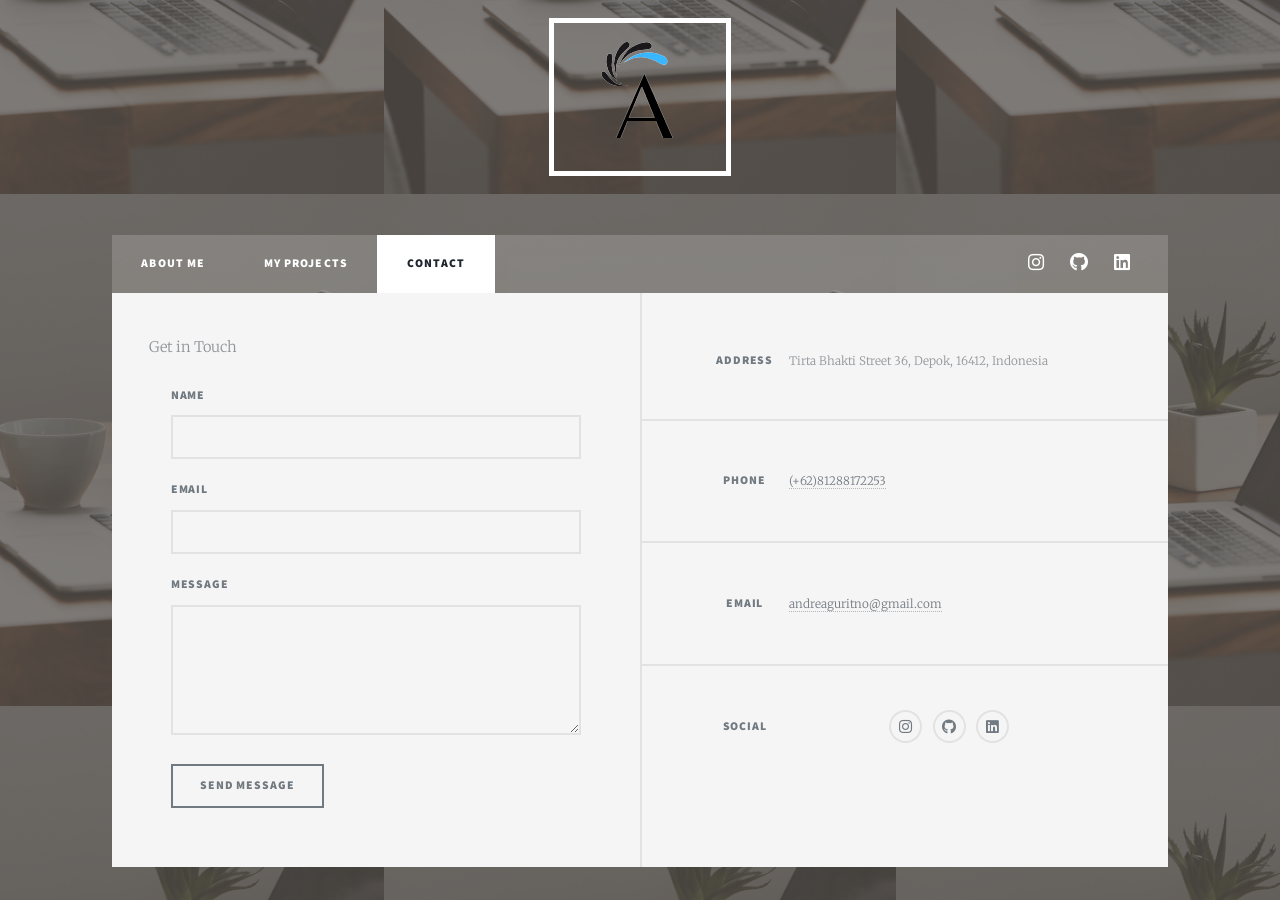
==== commit 49e1a538: "Update contact.html" ====
--- a/contact.html
+++ b/contact.html
@@ -14,7 +14,7 @@
 
 				<!-- Header -->
 					<header id="header">
-						<a href="index.html" class="logo"><img src="images/logo.PNG" alt=""></a>
+						<a href="index.html" class="logo"><img src="images/logo.png" alt=""></a>
 					</header>
 
 				<!-- Nav -->
@@ -91,4 +91,4 @@
 			<script src="assets/js/main.js"></script>
 
 	</body>
-</html>+</html>
